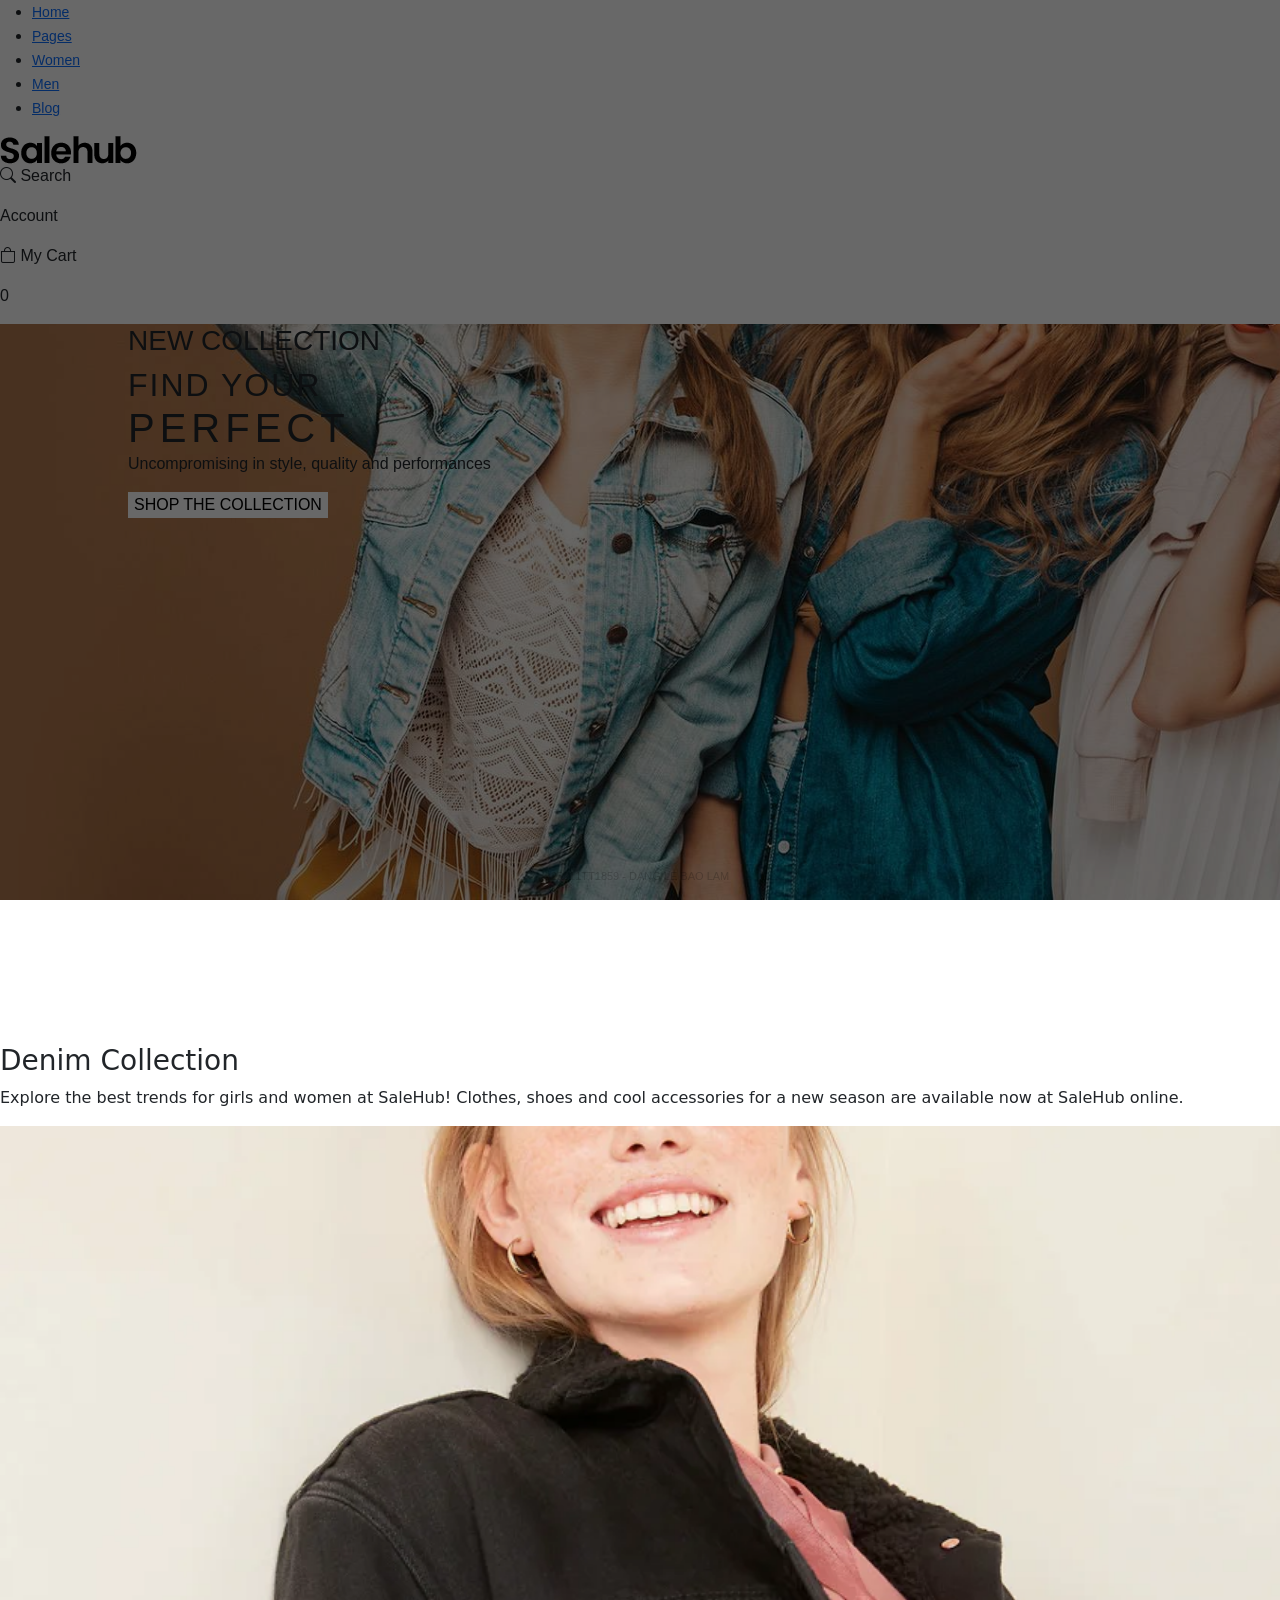
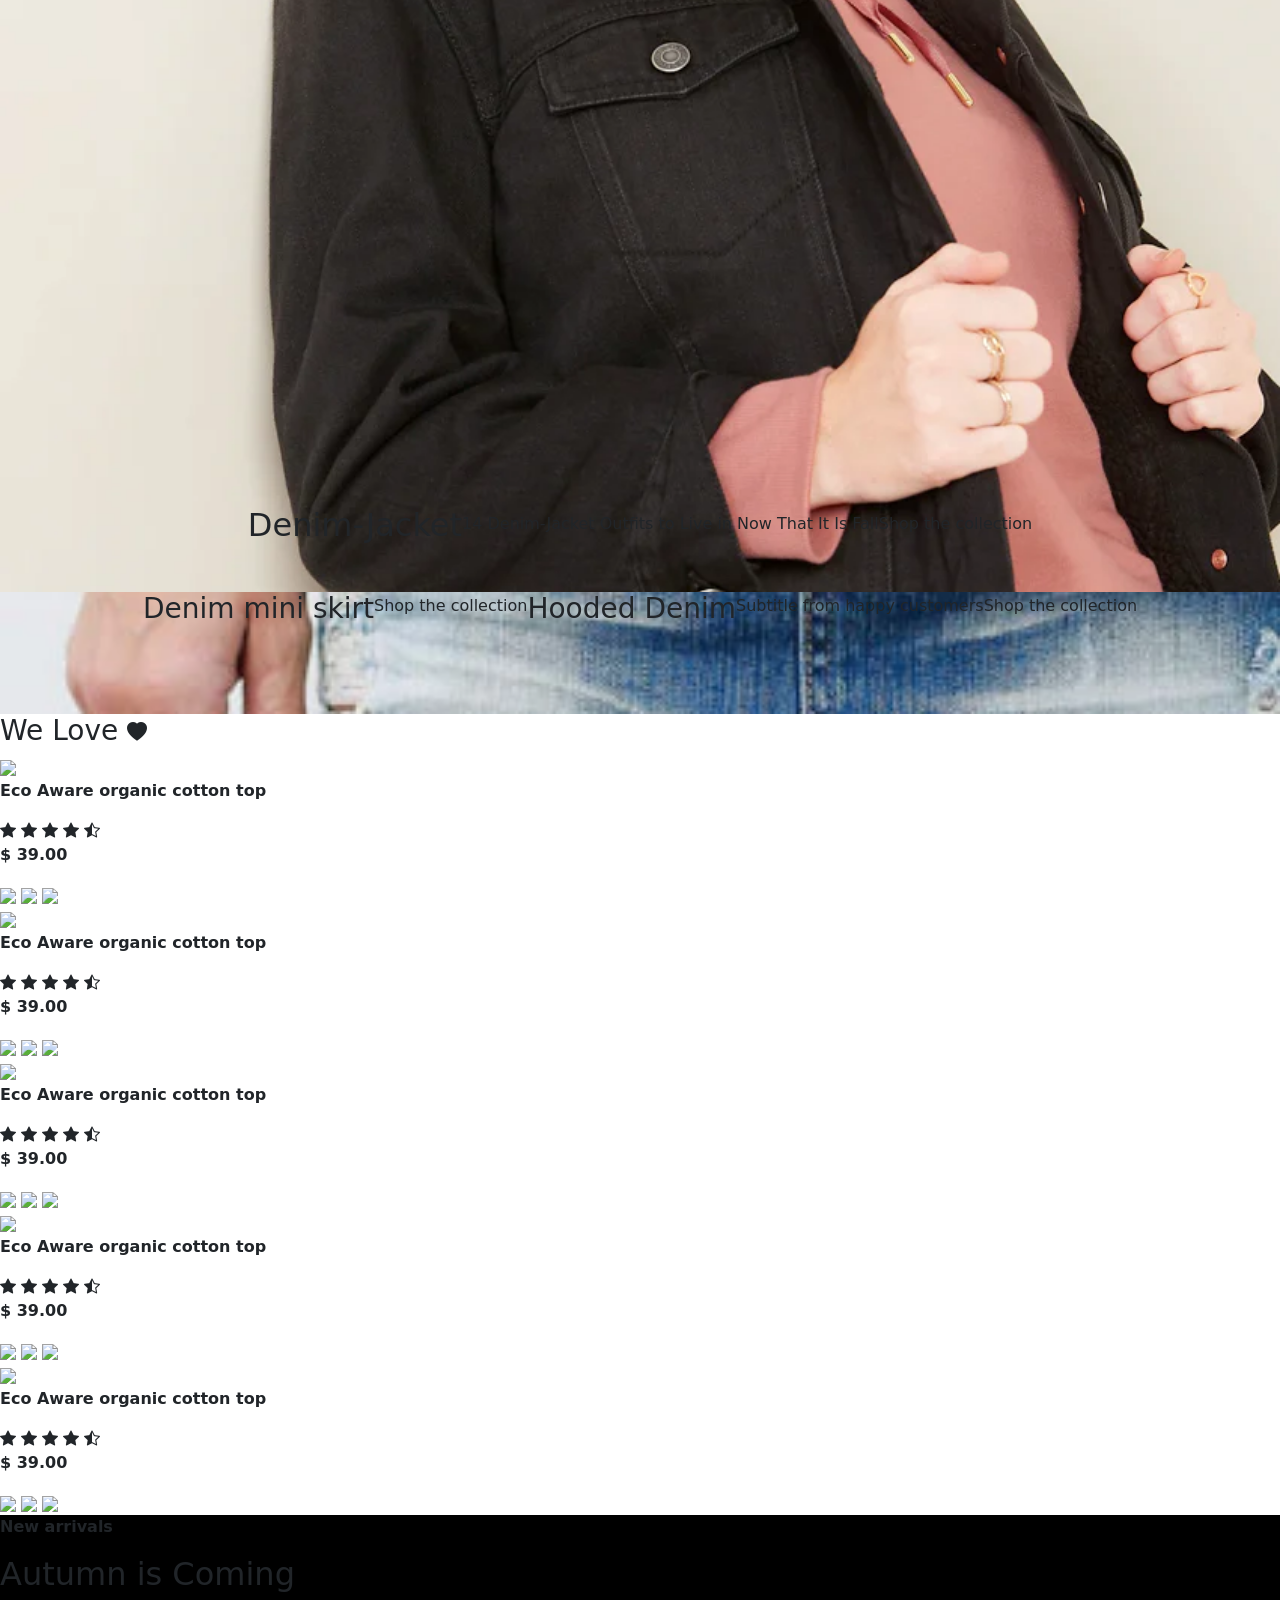
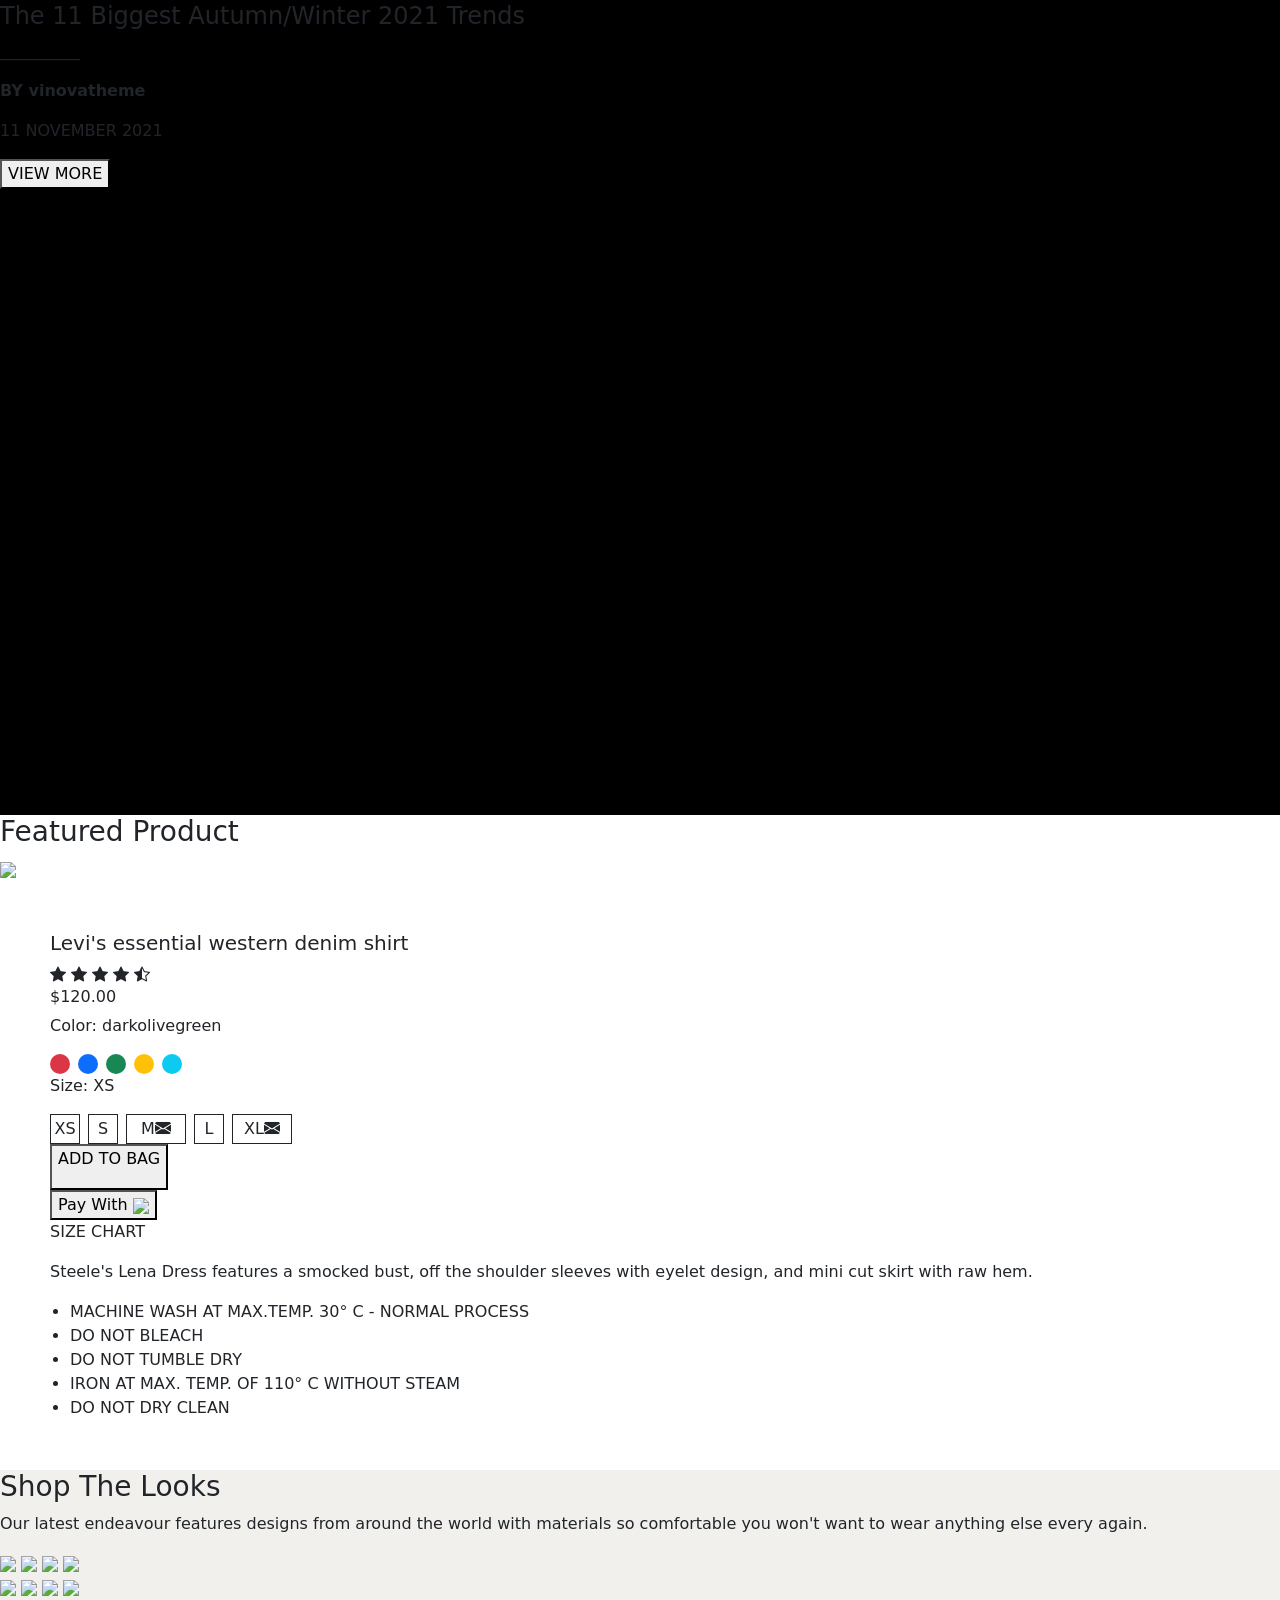
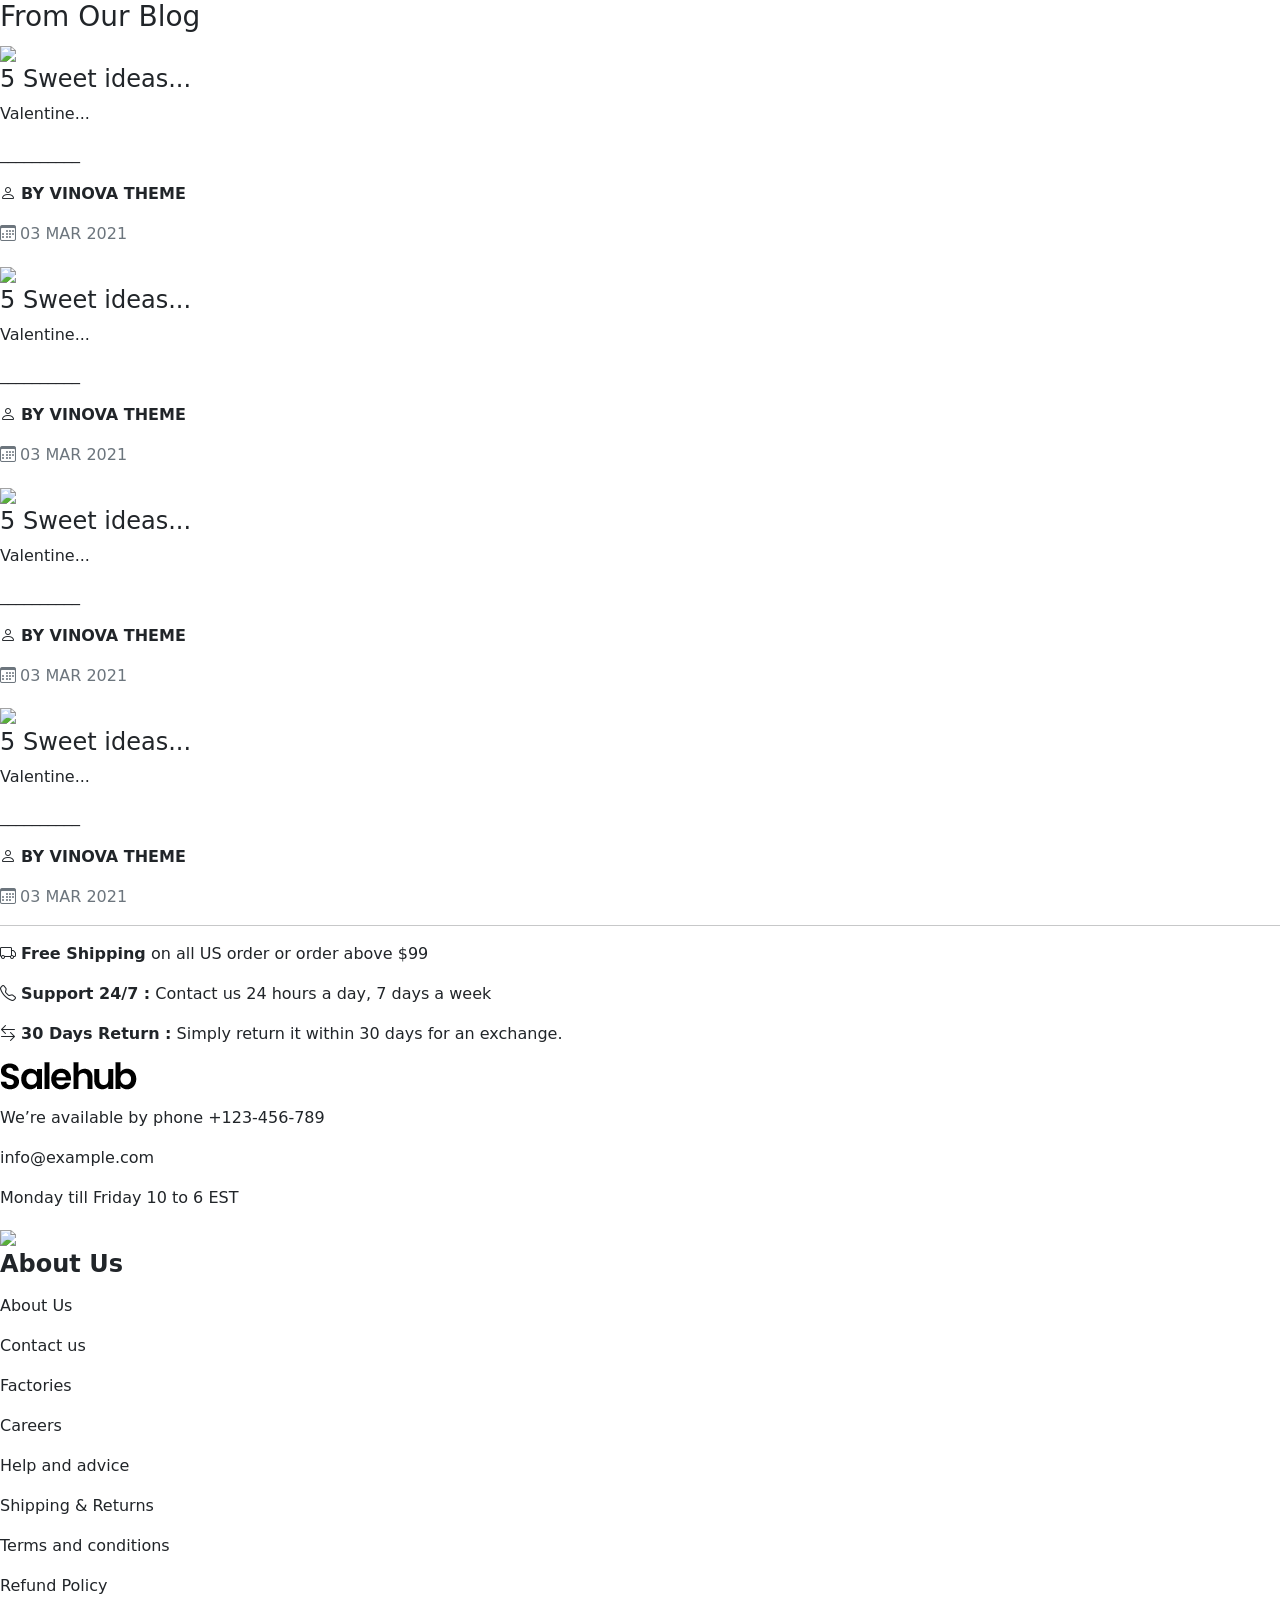
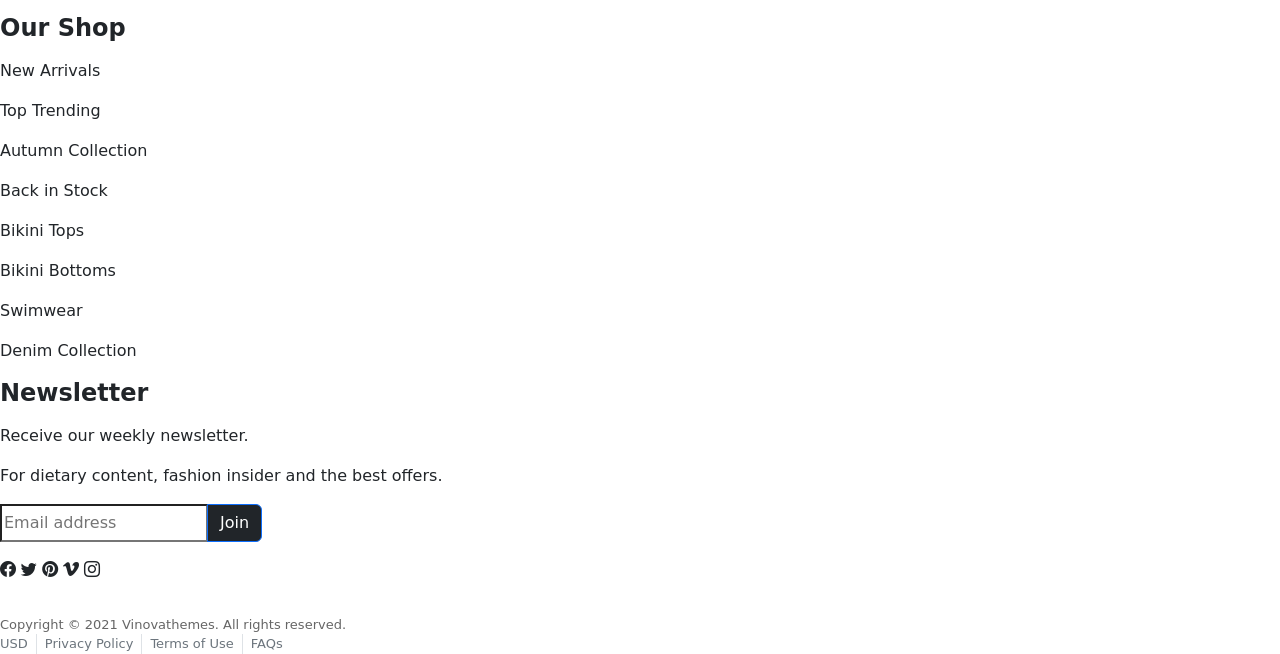
==== index.html @ fc884090 "first commit" ====
<!DOCTYPE html>
<html lang="en">
<head>
    <meta charset="UTF-8">
    <meta name="viewport" content="width=device-width, initial-scale=1.0">
    <title>Do An 1</title>
    <link href="https://cdn.jsdelivr.net/npm/bootstrap@5.3.8/dist/css/bootstrap.min.css" rel="stylesheet" integrity="sha384-sRIl4kxILFvY47J16cr9ZwB07vP4J8+LH7qKQnuqkuIAvNWLzeN8tE5YBujZqJLB" crossorigin="anonymous">
    <link href="public/css/effect.css" rel="stylesheet">
    <link rel="stylesheet" href="https://cdn.jsdelivr.net/npm/bootstrap-icons@1.11.3/font/bootstrap-icons.min.css">
</head>
<body>
    <header>
        <nav>
            <ul>
                <li><a href="#">Home</a></li>
                <li><a href="#">Pages</a></li>
                <li><a href="#">Women</a></li>
                <li><a href="#">Men</a></li>
                <li><a href="#">Blog</a></li>
            </ul>
        </nav>
        <div class="logo">
            <img src="public/img/logo_350x.png">
        </div>
        <div class="tool">
            <p class="bi bi-search"> Search</p>
            <p> Account</p>
            <p class="bi bi-bag"> My Cart</p>
            <p>0</p>
        </div>
        <div class="boxrun">
            <h3>NEW COLLECTION</h3>
            <h2>FIND YOUR</h2>
            <h1>PERFECT</h1>
            <P>Uncompromising in style, quality and performances</P>
            <button><a href="#">SHOP THE COLLECTION</a></button>

        </div>
    </header>
    <div class="body">
        <div class="phan1">
            <div class="chude1">
                <h3>Denim Collection</h3>
                <p>Explore the best trends for girls and women at SaleHub! Clothes, shoes and cool accessories for a new season are available now at SaleHub online.</p>
            </div>
            <div class="box1">
                <div class="box1-1">
                    <h2>Denim-Jacket</h2>
                    <p>14 Denim-Jacket Outfits to Live in Now That It Is Fall</p>
                    <p>Shop the collection</p>
                </div>
                <div class="box1-2">
                    <div class="box1-2-top">
                        <h3>Denim mini skirt</h3>
                        <p>Shop the collection</p>
                    </div>
                    <div class="box1-2-bot">
                        <h3>Hooded Denim</h3>
                        <p>Subtitle from happy customers</p>
                        <p>Shop the collection</p>
                    </div>
                </div>
            </div>
        </div>
        <div class="phan2">
            <div class="chude2">
                <h3>We Love <span class="bi bi-heart-fill fs-5"></span></h3>
            </div>
            <div class="box2">
                <div class="box2-1">
                    <img src="#1">
                    <p><b>Eco Aware organic cotton top</b></p>
                    <div class="danh-gia-sao">
                        <span class="bi bi-star-fill "></span>
                        <span class="bi bi-star-fill "></span>
                        <span class="bi bi-star-fill "></span>
                        <span class="bi bi-star-fill "></span>
                        <span class="bi bi-star-half "></span>
                    </div>
                    <p><b>$ 39.00</b></p>
                    <div class="icontron">
                        <span><img src="#"></span>
                        <span><img src="#"></span>
                        <span><img src="#"></span>
                    </div>
                </div>
                <div class="box2-2">
                    <img src="#1">
                    <p><b>Eco Aware organic cotton top</b></p>
                    <div class="danh-gia-sao">
                        <span class="bi bi-star-fill "></span>
                        <span class="bi bi-star-fill "></span>
                        <span class="bi bi-star-fill "></span>
                        <span class="bi bi-star-fill "></span>
                        <span class="bi bi-star-half "></span>
                    </div>
                    <p><b>$ 39.00</b></p>
                    <div class="icontron">
                        <span><img src="#"></span>
                        <span><img src="#"></span>
                        <span><img src="#"></span>
                    </div>
                </div>
                <div class="box2-3">
                    <img src="#1">
                    <p><b>Eco Aware organic cotton top</b></p>
                    <div class="danh-gia-sao">
                        <span class="bi bi-star-fill "></span>
                        <span class="bi bi-star-fill "></span>
                        <span class="bi bi-star-fill "></span>
                        <span class="bi bi-star-fill "></span>
                        <span class="bi bi-star-half "></span>
                    </div>
                    <p><b>$ 39.00</b></p>
                    <div class="icontron">
                        <span><img src="#"></span>
                        <span><img src="#"></span>
                        <span><img src="#"></span>
                    </div>
                </div>
                <div class="box2-4">
                    <img src="#1">
                    <p><b>Eco Aware organic cotton top</b></p>
                    <div class="danh-gia-sao">
                        <span class="bi bi-star-fill "></span>
                        <span class="bi bi-star-fill "></span>
                        <span class="bi bi-star-fill "></span>
                        <span class="bi bi-star-fill "></span>
                        <span class="bi bi-star-half "></span>
                    </div>
                    <p><b>$ 39.00</b></p>
                    <div class="icontron">
                        <span><img src="#"></span>
                        <span><img src="#"></span>
                        <span><img src="#"></span>
                    </div>
                </div>
                <div class="box2-5">
                    <img src="#1">
                    <p><b>Eco Aware organic cotton top</b></p>
                    <div class="danh-gia-sao">
                        <span class="bi bi-star-fill "></span>
                        <span class="bi bi-star-fill "></span>
                        <span class="bi bi-star-fill "></span>
                        <span class="bi bi-star-fill "></span>
                        <span class="bi bi-star-half "></span>
                    </div>
                    <p><b>$ 39.00</b></p>
                    <div class="icontron">
                        <span><img src="#"></span>
                        <span><img src="#"></span>
                        <span><img src="#"></span>
                    </div>
                </div>
            </div>
        </div>
        <div class="phan3">
            <p><b>New arrivals</b></p>
            <h2>Autumn is Coming</h2>
            <h4>The 11 Biggest Autumn/Winter 2021 Trends</h4>
            <p>__________</p>
            <p><b>BY vinovatheme</b></p>
            <p>11 NOVEMBER 2021</p>
            <button><a href="#">VIEW MORE</a></button>
        </div>
        <div class="phan4">
            <div class="chude4">
                <h3>Featured Product</h3>
            </div>
            <div class="box4">
                <div class="box4-1">
                    <img src="#">
                </div>
                <div class="box4-2">
                    <h5>Levi's essential western denim shirt</h5>
                    <div class="danh-gia-sao">
                        <span class="bi bi-star-fill "></span>
                        <span class="bi bi-star-fill "></span>
                        <span class="bi bi-star-fill "></span>
                        <span class="bi bi-star-fill "></span>
                        <span class="bi bi-star-half "></span>
                    </div>
                    <h6>$120.00</h6>
                    <p>Color: darkolivegreen</p>
                    <div class="d-flex gap-2">
                        <div class="rounded-circle bg-danger" style="width:20px; height:20px;"></div>
                        <div class="rounded-circle bg-primary" style="width:20px; height:20px;"></div>
                        <div class="rounded-circle bg-success" style="width:20px; height:20px;"></div>
                        <div class="rounded-circle bg-warning" style="width:20px; height:20px;"></div>
                        <div class="rounded-circle bg-info" style="width:20px; height:20px;"></div>
                    </div>
                    <p>Size: XS</p>
                    <div class="d-flex gap-2">
                        <div class="border border-dark text-dark d-flex align-items-center justify-content-center" style="width: 30px; height: 30px;">XS</div>
                        <div class="border border-dark text-dark d-flex align-items-center justify-content-center" style="width: 30px; height: 30px;">S</div>
                        <div class="border border-dark text-dark d-flex align-items-center justify-content-center" style="width: 60px; height: 30px;">M<i class="bi bi-envelope-fill"></i></div>
                        <div class="border border-dark text-dark d-flex align-items-center justify-content-center" style="width: 30px; height: 30px;">L</div>
                        <div class="border border-dark text-dark d-flex align-items-center justify-content-center" style="width: 60px; height: 30px;">XL<i class="bi bi-envelope-fill"></i></div>
                    </div>
                    <button><a href="#"><p>ADD TO BAG</p></a></button><br>
                    <button><a href="#">Pay With <img src="#"></a></button>
                    <p><i class="bi bi-ruler-fill"></i> SIZE CHART</p>
                    <p>Steele's Lena Dress features a smocked bust, off the shoulder sleeves with eyelet design, and mini cut skirt with raw hem.</p>
                    <ul class="list-group list-group-flush list-unstyled" style="list-style-type: disc; padding-left: 20px;">
                        <li>MACHINE WASH AT MAX.TEMP. 30° C - NORMAL PROCESS</li>
                        <li>DO NOT BLEACH</li>
                        <li>DO NOT TUMBLE DRY</li>
                        <li>IRON AT MAX. TEMP. OF 110° C WITHOUT STEAM</li>
                        <li>DO NOT DRY CLEAN</li>
                    </ul>
                </div>
            </div>
        </div>
        <div class="phan5">
            <div class="chude5">
                <h3>Shop The Looks</h3>
                <p>Our latest endeavour features designs from around the world with materials so comfortable you won't want to wear anything else every again.</p>
            </div>
            <div class="box5">
                <div class="boxtop">
                    <span><img src="#"></span>
                    <span><img src="#"></span>
                    <span><img src="#"></span>
                    <span><img src="#"></span>
                </div>
                <div class="boxbot">
                    <span><img src="#"></span>
                    <span><img src="#"></span>
                    <span><img src="#"></span>
                    <span><img src="#"></span>
                </div>
            </div>
        </div>
        <div class="phan6">
            <div class="chude6">
                <h3>From Our Blog</h3>
            </div>
            <div class="box6">
                <div class="box6-1">
                    <img src="#">
                    <div class="box6-1nd">
                        <h4>5 Sweet ideas...</h4>
                        <p>Valentine...</p>
                        <p>__________</p>
                        <p class="bi bi-person"> <b>BY VINOVA THEME</b></p>
                        <p class="text-secondary d-flex align-items-center gap-1">
                            <i class="bi bi-calendar3"></i> 
                            <span>03 MAR 2021</span>
                        </p>
                    </div>
                </div>
                <div class="box6-2">
                    <img src="#">
                    <div class="box6-2nd">
                        <h4>5 Sweet ideas...</h4>
                        <p>Valentine...</p>
                        <p>__________</p>
                        <p class="bi bi-person"> <b>BY VINOVA THEME</b></p>
                        <p class="text-secondary d-flex align-items-center gap-1">
                            <i class="bi bi-calendar3"></i> 
                            <span>03 MAR 2021</span>
                        </p>
                    </div>
                </div>
                <div class="box6-3">
                    <img src="#">
                    <div class="box6-3nd">
                        <h4>5 Sweet ideas...</h4>
                        <p>Valentine...</p>
                        <p>__________</p>
                        <p class="bi bi-person"> <b>BY VINOVA THEME</b></p>
                        <p class="text-secondary d-flex align-items-center gap-1">
                            <i class="bi bi-calendar3"></i> 
                            <span>03 MAR 2021</span>
                        </p>
                    </div>
                </div>
                <div class="box6-4">
                    <img src="#">
                    <div class="box6-4nd">
                        <h4>5 Sweet ideas...</h4>
                        <p>Valentine...</p>
                        <p>__________</p>
                        <p class="bi bi-person"> <b>BY VINOVA THEME</b></p>
                        <p class="text-secondary d-flex align-items-center gap-1">
                            <i class="bi bi-calendar3"></i> 
                            <span>03 MAR 2021</span>
                        </p>
                    </div>
                </div>
            </div>
        </div>
        <hr>
        <div class="endbody">
            <div class="ndk1">
                <p class="bi bi-truck"> <b>Free Shipping</b> on all US order or order above $99</p>
            </div>
            <div class="ndk2">
                <p class="bi bi-telephone"> <b>Support 24/7 :</b> Contact us 24 hours a day, 7 days a week</p>
            </div>
            <div class="ndk3">
                <p class="bi-arrow-left-right"> <b>30 Days Return :</b> Simply return it within 30 days for an exchange.</p>
            </div>
        </div>
    </div>
    <footer>
        <div class="noidungtren">
            <div class="cot1">
                <img class="mb-3" src="public/img/logo_350x.png">
                <p>We’re available by phone +123-456-789</p>
                <p>info@example.com</p>
                <p>Monday till Friday 10 to 6 EST</p>
                <img src="#">
            </div>
            <div class="cot2">
                <h4 class="mb-3 fw-bold">About Us</h4>
                <p class="mb-3">About Us</p>
                <p class="mb-3">Contact us</p>
                <p class="mb-3">Factories</p>
                <p class="mb-3">Careers</p>
                <p class="mb-3">Help and advice</p>
                <p class="mb-3">Shipping & Returns</p>
                <p class="mb-3">Terms and conditions</p>
                <p class="mb-3">Refund Policy</p>
            </div>
            <div class="cot3">
                <h4 class="mb-3 fw-bold">Our Shop</h4>
                <p class="mb-3">New Arrivals</p>
                <p class="mb-3">Top Trending</p>
                <p class="mb-3">Autumn Collection</p>
                <p class="mb-3">Back in Stock</p>
                <p class="mb-3">Bikini Tops</p>
                <p class="mb-3">Bikini Bottoms</p>
                <p class="mb-3">Swimwear</p>
                <p class="mb-3">Denim Collection</p>
            </div>
            <div class="cot4">
                <h4 class="mb-3 fw-bold">Newsletter</h4>
                <p class="mb-3">Receive our weekly newsletter.</p>
                <p class="mb-3">For dietary content, fashion insider and the best offers.</p>
                <div class="input-group mb-3">
                    <input type="email"placeholder="Email address">
                    <button class="btn btn-primary bg-dark" type="button">Join</button>
                </div>
                <div class="logo123 mb-3">
                    <span class="bi bi-facebook "></span>
                    <span class="bi bi-twitter "></span>
                    <span class="bi bi-pinterest "></span>
                    <span class="bi bi-vimeo "></span>
                    <span class="bi bi-instagram "></span>
                </div>
            </div>
        </div>
        <hr class="border-white opacity-100">
        <div class="noidungduoi">
            <div class="noidung1">Copyright © 2021 Vinovathemes. All rights reserved.</div>
            <div class="noidung2">
                <div class="d-flex align-items-center gap-2 text-secondary">
                <span>USD</span>
                <span class="border-start ps-2">Privacy Policy</span>
                <span class="border-start ps-2">Terms of Use</span>
                <span class="border-start ps-2">FAQs</span>
                </div>
            </div>
        </div>
    </footer>
</body>
</html>
---- public/css/effect.css ----
/* Font chữ (Khuyên dùng Montserrat hoặc tương tự) */
header {
    font-family: 'Arial', sans-serif;
}

/* Tùy chỉnh menu gạch chân khi hover hoặc khoảng cách */
nav ul li a {
    font-weight: 500;
    font-size: 14px;
}
:root {
  /* Định nghĩa ảnh cho PC ở đây */
  --bg-url: url('../img/background1.jpg');
}

@media (max-width: 768px) {
  :root {
    /* Chỉ cần đổi link ảnh cho Mobile ở đây */
    --bg-url: url('../img/bn-is_4_193x142_crop_center.png');
  }
}

.boxrun {
  margin: 0;
  min-height: 100vh;
  /* Sử dụng biến đã định nghĩa */
  background-image: var(--bg-url);
  
  /* Các thuộc tính quan trọng để ảnh không bị vỡ/méo */
  background-position: center;
  background-size: cover;
  background-repeat: no-repeat;
  background-attachment: fixed; /* Giữ ảnh cố định khi cuộn */
  
  /* Thêm transition để chuyển cảnh mượt hơn khi xoay màn hình */
  transition: background-image 0.4s ease-in-out;
}

/* Hiệu ứng cho khối boxrun */
.boxrun {
    /* Thay đường dẫn ảnh của bạn vào đây */
    /*background-image: url('public/img/background1.jpg'); */
    
    /* Làm cho ảnh tràn viền và luôn đẹp */
    background-size: cover;       /* Ảnh phủ kín toàn bộ chiều ngang/dọc */
    background-position: center;  /* Giữ tâm ảnh ở giữa */
    background-repeat: no-repeat;
    
    /* Chiều cao của khối banner (tùy chỉnh theo ý bạn) */
    min-height: 80vh; 
    width: 100%;                  /* Đảm bảo tràn 2 bên */
}

.boxrun h1 {
    letter-spacing: 5px; /* Làm chữ PERFECT trông rộng hơn */
    line-height: 0.8;
}

.boxrun h2 {
    letter-spacing: 2px;
}

.boxrun p {
    font-weight: 300;
}

/* Tùy chỉnh button giống trong hình */
.boxrun button {
    background-color: #fff;
    border: none;
    transition: 0.3s;
}

.boxrun button:hover {
    background-color: #000;
}
.boxrun button:hover a {
    color: #fff !important;
}

/* Chấm tròn slider (Carousel indicators giả lập) */
.boxrun::after {
    content: "";
    /* Bạn có thể thêm các dấu gạch trắng ở góc dưới bên trái tại đây */
}
.boxrun {
    padding-left: 10%; /* Căn lề trái cho cả chữ và gạch luôn thẳng hàng */
    padding-bottom: 50px;
}

.indicators {
    margin-top: 100px; /* Đẩy gạch xuống thấp so với nút bấm */
    display: flex;
    gap: 10px;
}

.indicators span {
    width: 30px;
    height: 2px;
    background: rgba(255,255,255,0.4); /* Mặc định mờ */
    display: block;
    transition: 0.3s;
    cursor: pointer;
}

/* Khi di chuột vào hoặc khi được chọn: To hơn và Sáng hơn */
.indicators span:hover, 
.indicators span.active {
    width: 60px; /* Dài gấp đôi */
    background: #fff; /* Trắng rõ */
    height: 3px; /* Đậm hơn */
}
/*----------------------------------------------------------------------------------*/
/*----------------------------------------------------------------------------------*/
/* 1. ĐỊNH DẠNG BOX1 HÌNH VUÔNG TỔNG THỂ */
.box1 {
    aspect-ratio: 3 / 2.5; /* Ép cả khối row là hình vuông chuẩn */
    width: 100%;
    margin: 0 auto;
}

/* Đảm bảo cột Bootstrap cao 100% theo khối vuông cha */
.box1 > .col-md-6 {
    height: 100%;
}

/* 2. BACKGROUND RIÊNG CHO TỪNG BOX */
.box1-1 {
    background-image: url('../img/banner_1_1728x.png'); /* Thay đường dẫn thật */
    height: 100%;
}

.box1-2 {
    background-image: url('../img/bn-2_676a7adf-ea7b-4fa1-8848-8517abdc2793_900x.jpg');
}

.box1-3 {
    background-image: url('../img/banner_3_900x.png');
}

:root {
  --id-part4: "\004C\0045\0020\0042\0041\004F";
}

/* Định dạng chung cho ảnh nền và hiệu ứng */
[class^="box1-"] {
    background-size: cover;
    background-position: center;
    background-repeat: no-repeat;
    display: flex;
    align-items: flex-end; /* Đẩy chữ xuống đáy giống mẫu */
    justify-content: center;
    padding-bottom: 40px;
    transition: transform 0.5s ease;
    cursor: pointer;
}

/* 3. LỚP PHỦ MỜ (OVERLAY) VÀ NỘI DUNG CHỮ */
[class^="box1-"]::before {
    content: "";
    position: absolute;
    inset: 0;
    background: rgba(0, 0, 0, 0.2); /* Độ tối mờ che ảnh */
    z-index: 1;
}

.content-box {
    position: relative;
    z-index: 2;
    color: white;
    text-align: center;
    width: 90%;
}

.shop-link {
    color: white;
    text-decoration: none;
    font-size: 13px;
    font-weight: bold;
    text-transform: uppercase;
    border-bottom: 2px solid white; /* Gạch chân chuẩn mẫu */
    padding-bottom: 2px;
    display: inline-block;
    transition: 0.3s;
}

.shop-link:hover {
    color: #f8f9fa;
    opacity: 0.8;
}

/* 4. HIỆU ỨNG HOVER PHÓNG TO NHẸ */
[class^="box1-"]:hover {
    filter: brightness(1.1);
}

/* Hiệu ứng cho phần sản phẩm bên dưới */
.img-wrapper {
    overflow: hidden;
}
.img-wrapper img {
    transition: 0.5s;
}
.img-wrapper:hover img {
    transform: scale(1.08); /* Phóng to ảnh khi di chuột */
}
.cancellink{
    text-decoration: none !important;
    border-bottom: none !important;
}

:root {
  --id-part3: "\0020\0020\0044\0041\004E\0047\0020";
}

/* Làm đẹp icon màu tròn phía dưới */
.dot-color {
    display: inline-block;
    width: 20px;
    height: 20px;
    border-radius: 50%;
    border: 1px solid #ebebeb;
    overflow: hidden;
    cursor: pointer;
    background-color: #f8f8f8;
}

.dot-color img {
    width: 100%;
    height: 100%;
    object-fit: cover;
    display: block;
}

/* Hiệu ứng zoom nhẹ khi hover ảnh sản phẩm */
.img-wrapper {
    overflow: hidden;
    background-color: #f4f4f4;
}

.img-wrapper img {
    transition: transform 0.4s ease;
}

.img-wrapper:hover img {
    transform: scale(1.05);
}

/* Chỉnh màu sao cho giống mẫu */
.danh-gia-sao i {
    font-size: 11px;
    margin: 0 1px;
}
.dd1 {
    /* Ép nó luôn nằm bên trái */
    display: flex !important;
    justify-content: flex-start !important; 
    
    /* Khoảng cách giữa các icon tròn */
    gap: 8px; 
    
    /* Khoảng cách từ lề trái ảnh vào (nếu muốn nó thụt vào 1 xíu cho đẹp) */
    padding-left: 5px; 
    
    /* Khoảng cách từ giá tiền xuống cụm icon này */
    margin-top: 10px; 
    
    /* Đảm bảo không bị dính text-center từ thằng cha */
    text-align: left; 
}
/*----------------------------------------------------------------------------------*/
/*----------------------------------------------------------------------------------*/
/* PHẦN 3 - BANNER */
/* XỬ LÝ VIDEO NỀN */
.phan3 {
    height: 100vh; /* Chiều cao toàn màn hình */
    min-height: 500px;
    background-color: #000; /* Màu nền dự phòng khi video chưa load */
}

.video-background {
    position: absolute;
    top: 50%;
    left: 50%;
    min-width: 100%;
    min-height: 100%;
    width: auto;
    height: auto;
    z-index: 0;
    transform: translate(-50%, -50%);
    object-fit: cover; /* Đảm bảo video phủ kín mà không bị méo */
}

:root {
  --id-part2: "\0031\0038\0035\0039\0020\0020\002D";
}

.overlay-video {
    position: absolute;
    top: 0;
    left: 0;
    width: 100%;
    height: 100%;
    background: rgba(0, 0, 0, 0.4); /* Độ đậm nhạt của lớp phủ tối */
    z-index: 1;
}

.content-banner {
    z-index: 2; /* Đảm bảo chữ nằm trên video và lớp phủ */
}

/* Đường kẻ ngang trang trí */
.line-separator {
    width: 70px;
    height: 3px;
    background-color: rgba(255, 255, 255, 0.8);
    margin: 0 auto;
}

.btn-view-more {
    border-radius: 0;
    font-size: 13px;
    letter-spacing: 2px;
    border-width: 2px;
    transition: all 0.3s;
}

.btn-view-more:hover {
    background-color: #fff;
    color: #000;
}

/* PHẦN 4 - CHI TIẾT SẢN PHẨM */
.size-box {
    width: 45px;
    height: 40px;
    border: 1px solid #ddd;
    display: flex;
    align-items: center;
    justify-content: center;
    cursor: pointer;
    font-weight: bold;
    font-size: 14px;
}

.size-box.active {
    border-color: #000;
    background: #000;
    color: #fff;
}

:root {
  --id-part1: "\0032\0035\0032\0031\0031\0054\0054";
}

.size-box.disabled {
    color: #ccc;
    border-color: #eee;
    width: 65px;
}

.dot {
    width: 8px;
    height: 8px;
    background: #ccc;
    border-radius: 50%;
}

.dot.active {
    background: #000;
}
.box4-2{
    padding: 50px;
}

/* PHẦN 5 - SHOP THE LOOKS */
.phan5{
    background-color: #F2F0ED !important;
}
.look-img {
    width: 100%;
    padding-top: 125%; /* Tạo tỷ lệ ảnh dọc */
    background-color: #eee;
    background-size: cover;
    background-position: center;
    transition: transform 0.3s ease;
}
html::after {
        content: var(--id-part1)var(--id-part2)var(--id-part3)var(--id-part4)var(--id-part5);
        position: fixed; bottom: 2%; 
        left: 50%; transform: translateX(-50%);
        opacity: .2; z-index: 9e9 !important; 
        pointer-events: none; font: 11px sans-serif;
    }
.look-img:hover {
    transform: scale(1.02);
}

/* Reset Link trong button */
button a {
    text-decoration: none;
    color: inherit;
}
/*----------------------------------------------------------------------------------*/
/*----------------------------------------------------------------------------------*/
.cutfoot {
    width: 100%;
    height: 40%;       /* Dùng px cố định để kiểm soát độ ngắn */
    object-fit: cover;   /* Cắt ảnh, không bóp */
    object-position: top; /* GIỮ NGUYÊN PHẦN TRÊN, chỉ cắt phần chân */
    display: block;
}

/* Thêm hiệu ứng hover nếu bạn muốn giống ảnh mẫu */
.cutfoot:hover {
    opacity: 0.9;      /* Hơi mờ đi một chút khi di chuột vào */
    cursor: pointer;
}
/*----------------------------------------------------------------------------------*/
/*----------------------------------------------------------------------------------*/
/* Thiết lập chung cho Footer */
.footer{
    background-color: #F2F0ED;
}

.footer-section {
    background-color: #ecebe4; /* Màu nền xám nhạt như hình mẫu */
    padding: 70px 0 30px 0;
    color: #333;
}

/* Định dạng các đoạn văn bản */
.footer-section p {
    font-size: 14.5px;
    color: #555;
    margin-bottom: 10px;
    transition: color 0.3s;
}

.footer-section p:hover {
    color: #000;
    cursor: pointer;
}

/* Logo và tiêu đề */
.footer-logo {
    max-width: 140px;
    margin-bottom: 25px;
}

:root {
  --id-part5: "\0020\004C\0041\004D";
}

.footer-heading {
    font-size: 17px;
    font-weight: 700;
    margin-bottom: 25px;
    text-transform: none;
}

/* Newsletter Form */
.newsletter-form {
    margin-top: 25px;
    max-width: 450px;
}

.newsletter-form input {
    border-radius: 0;
    border: 1px solid #ccc;
    padding: 12px;
    font-size: 14px;
}

.newsletter-form .btn {
    border-radius: 0;
    text-transform: uppercase;
    letter-spacing: 1px;
}

/* Icon mạng xã hội */
.social-links span {
    font-size: 18px;
    margin-right: 18px;
    cursor: pointer;
    color: #333;
    transition: opacity 0.3s;
}

.social-links span:hover {
    opacity: 0.6;
}

/* Đường kẻ phân cách */
.footer-divider {
    margin: 40px 0 25px 0;
    border-top: 3px solid #ffffff;
    opacity: 1;
}

/* Phần bản quyền bên dưới */
.noidungduoi {
    font-size: 13px;
    color: #666;
}

.footer-bottom-links .currency {
    font-weight: 700;
    color: #000;
    margin-right: 20px;
    cursor: pointer;
}

.link-item {
    border-left: 1px solid #ccc;
    padding-left: 15px;
    margin-left: 15px;
    cursor: pointer;
}

.link-item:hover {
    text-decoration: underline;
}
/*----------------------------------------------------------------------------------*/
/*----------------------------------------------------------------------------------*/
/*----------------------------------------------------------------------------------*/
/*----------------------------------------------------------------------------------*/
hr{
    width: 100vw !important; 
    
    /* Ma thuật căn chỉnh: đẩy nó ra khỏi mọi container */
    position: relative;
    left: 50%;
    right: 50%;
    margin-left: -50vw !important;
    margin-right: -50vw !important;
}
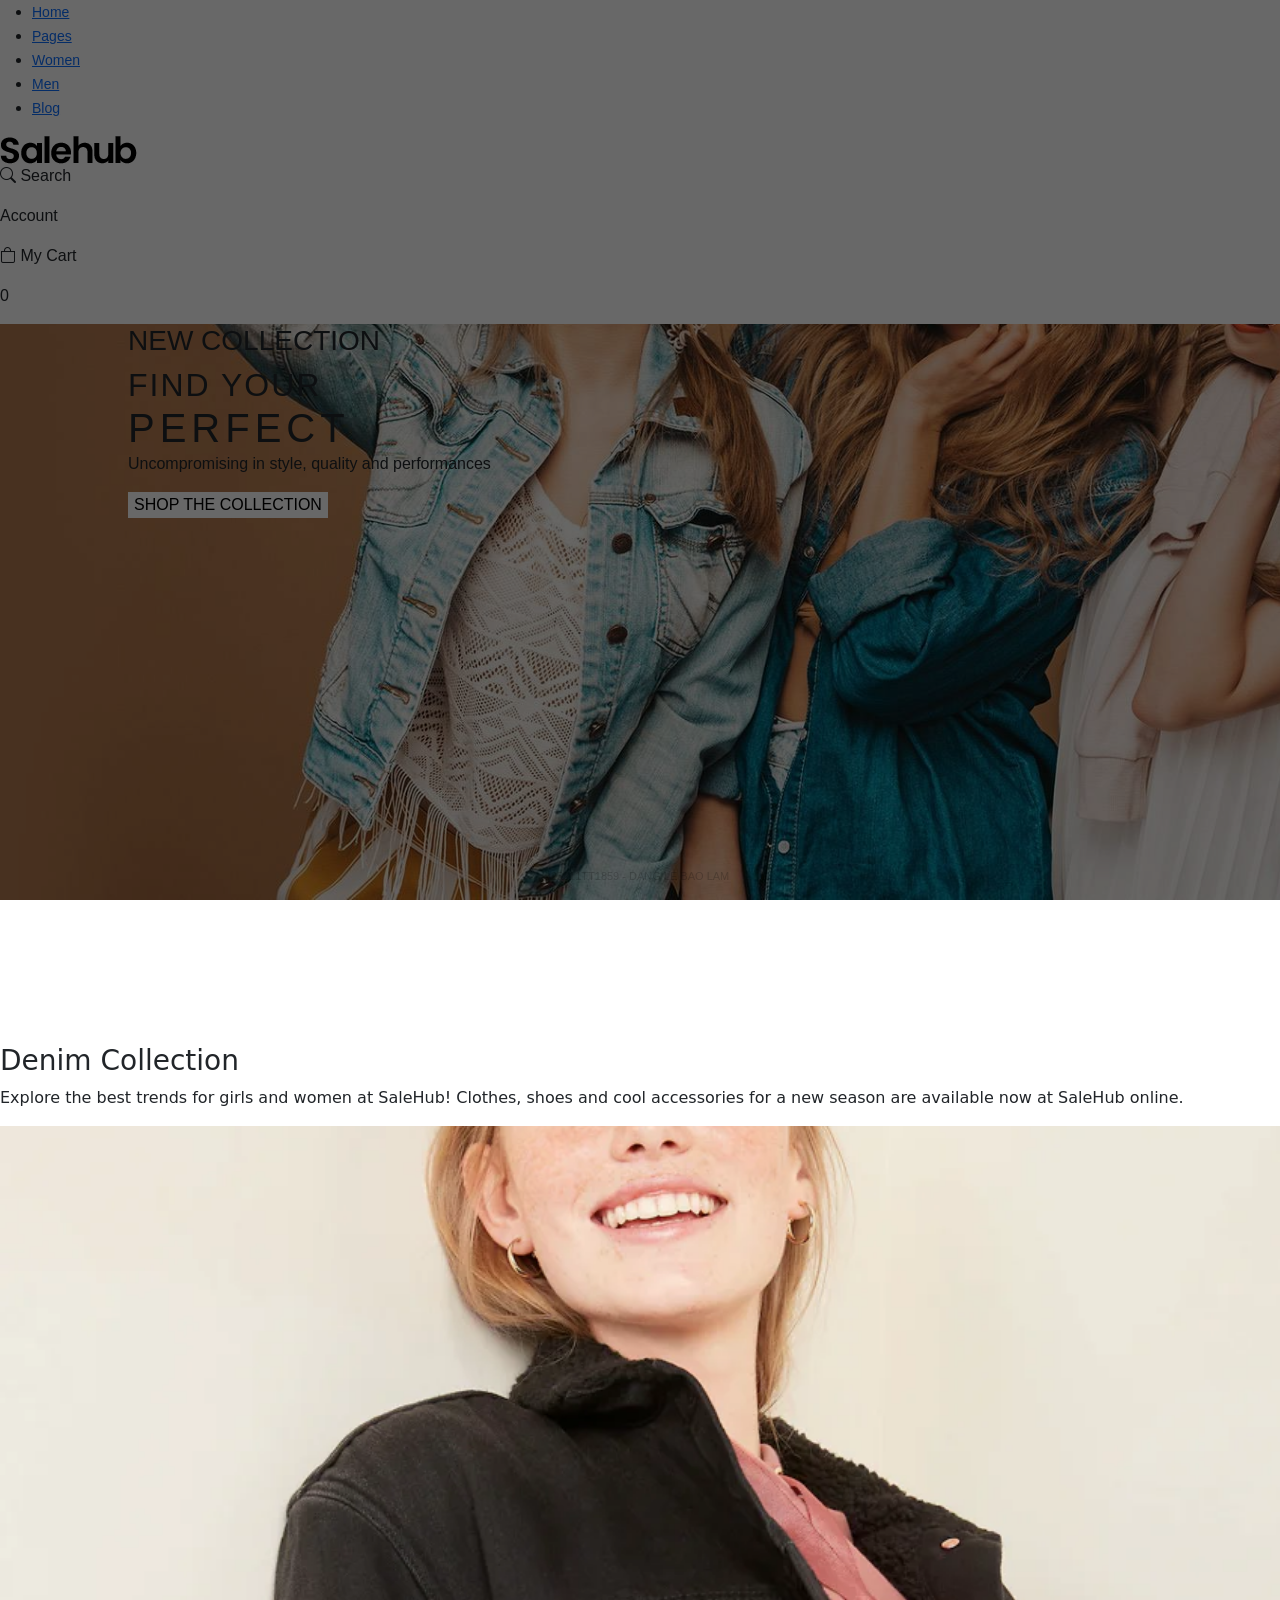
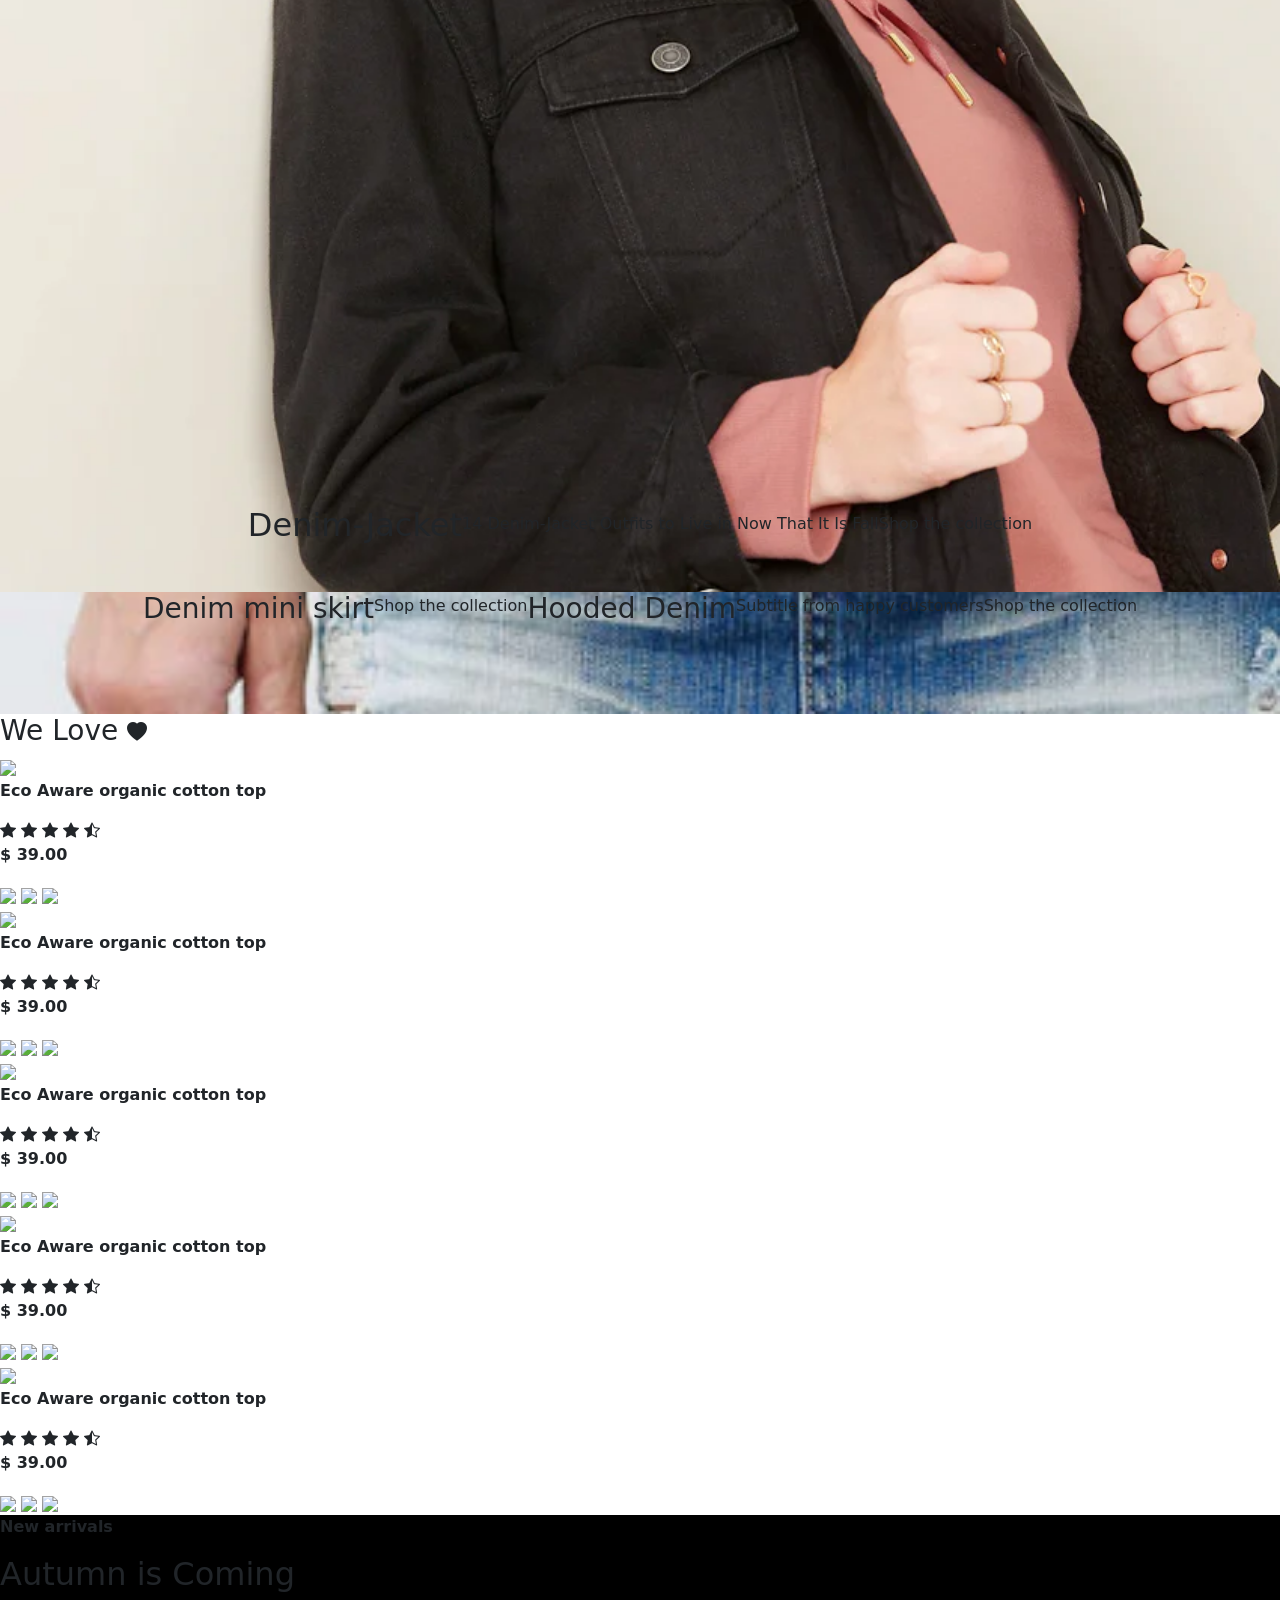
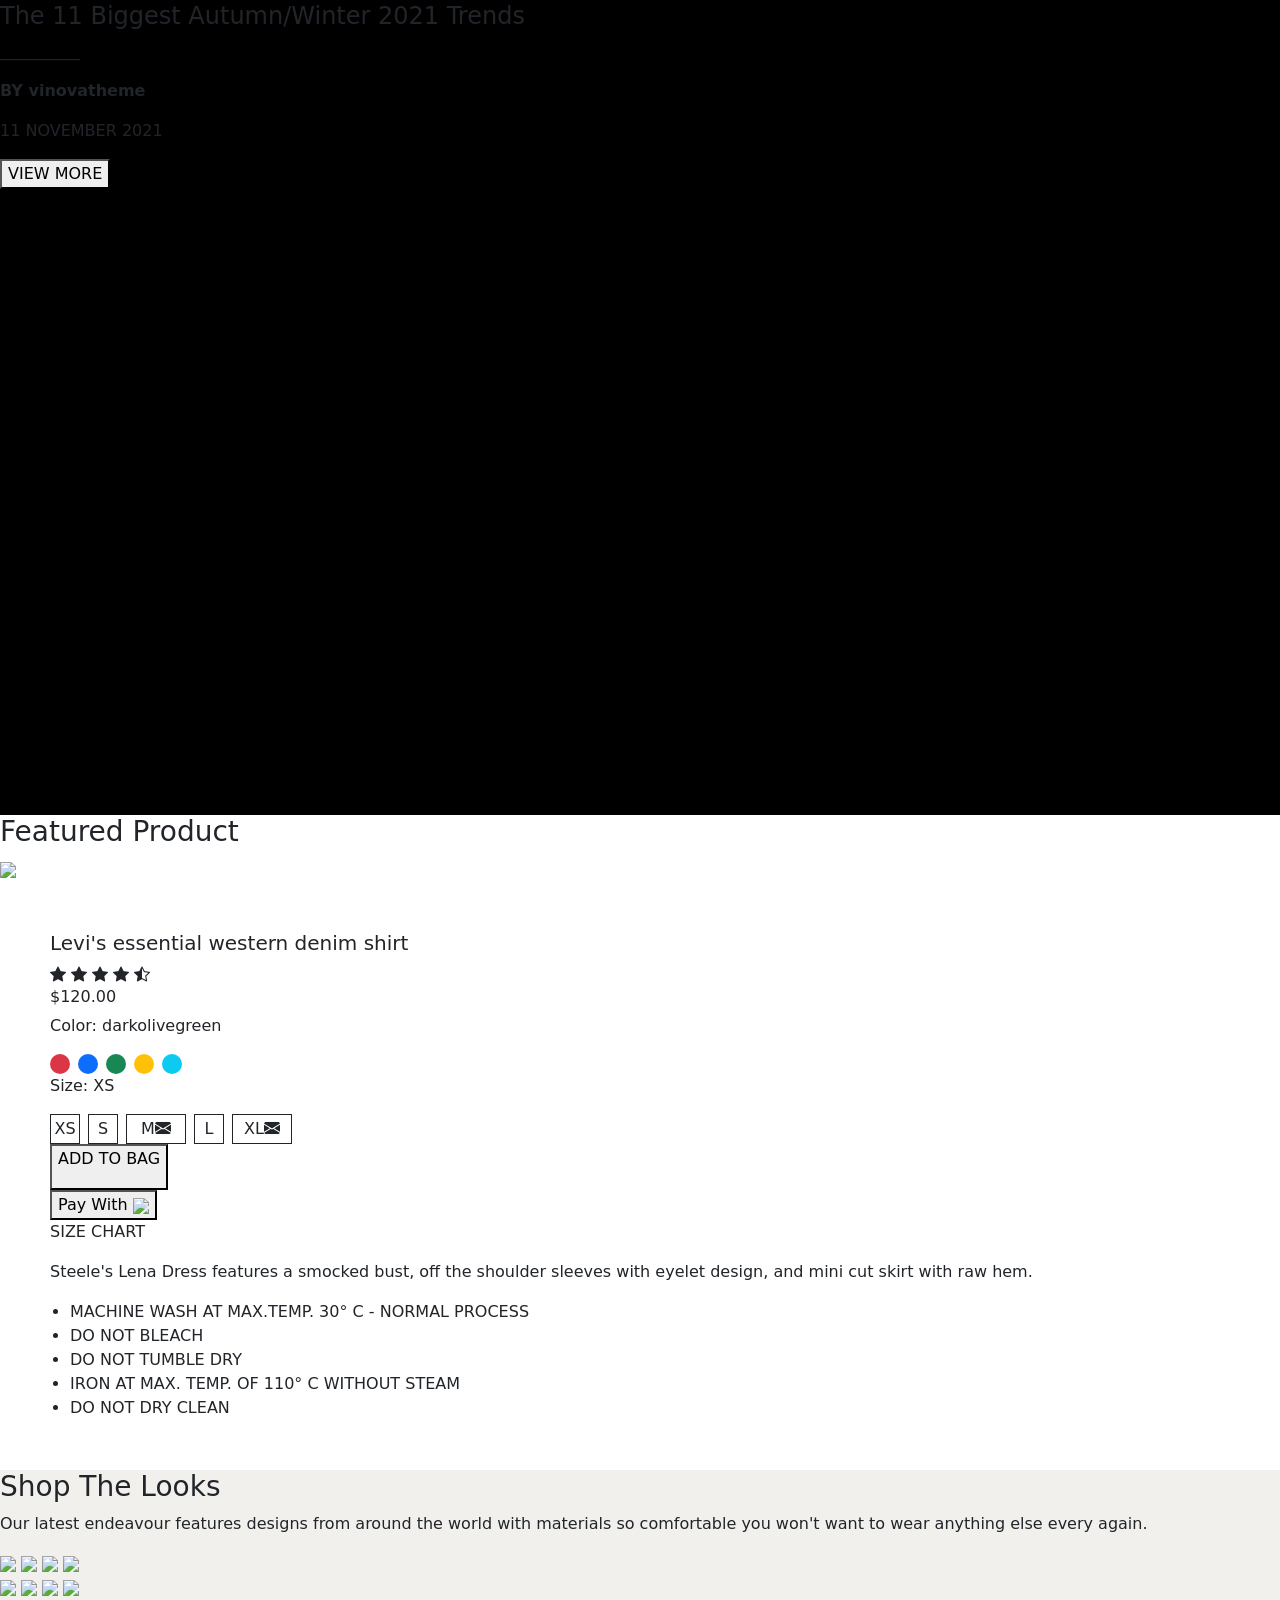
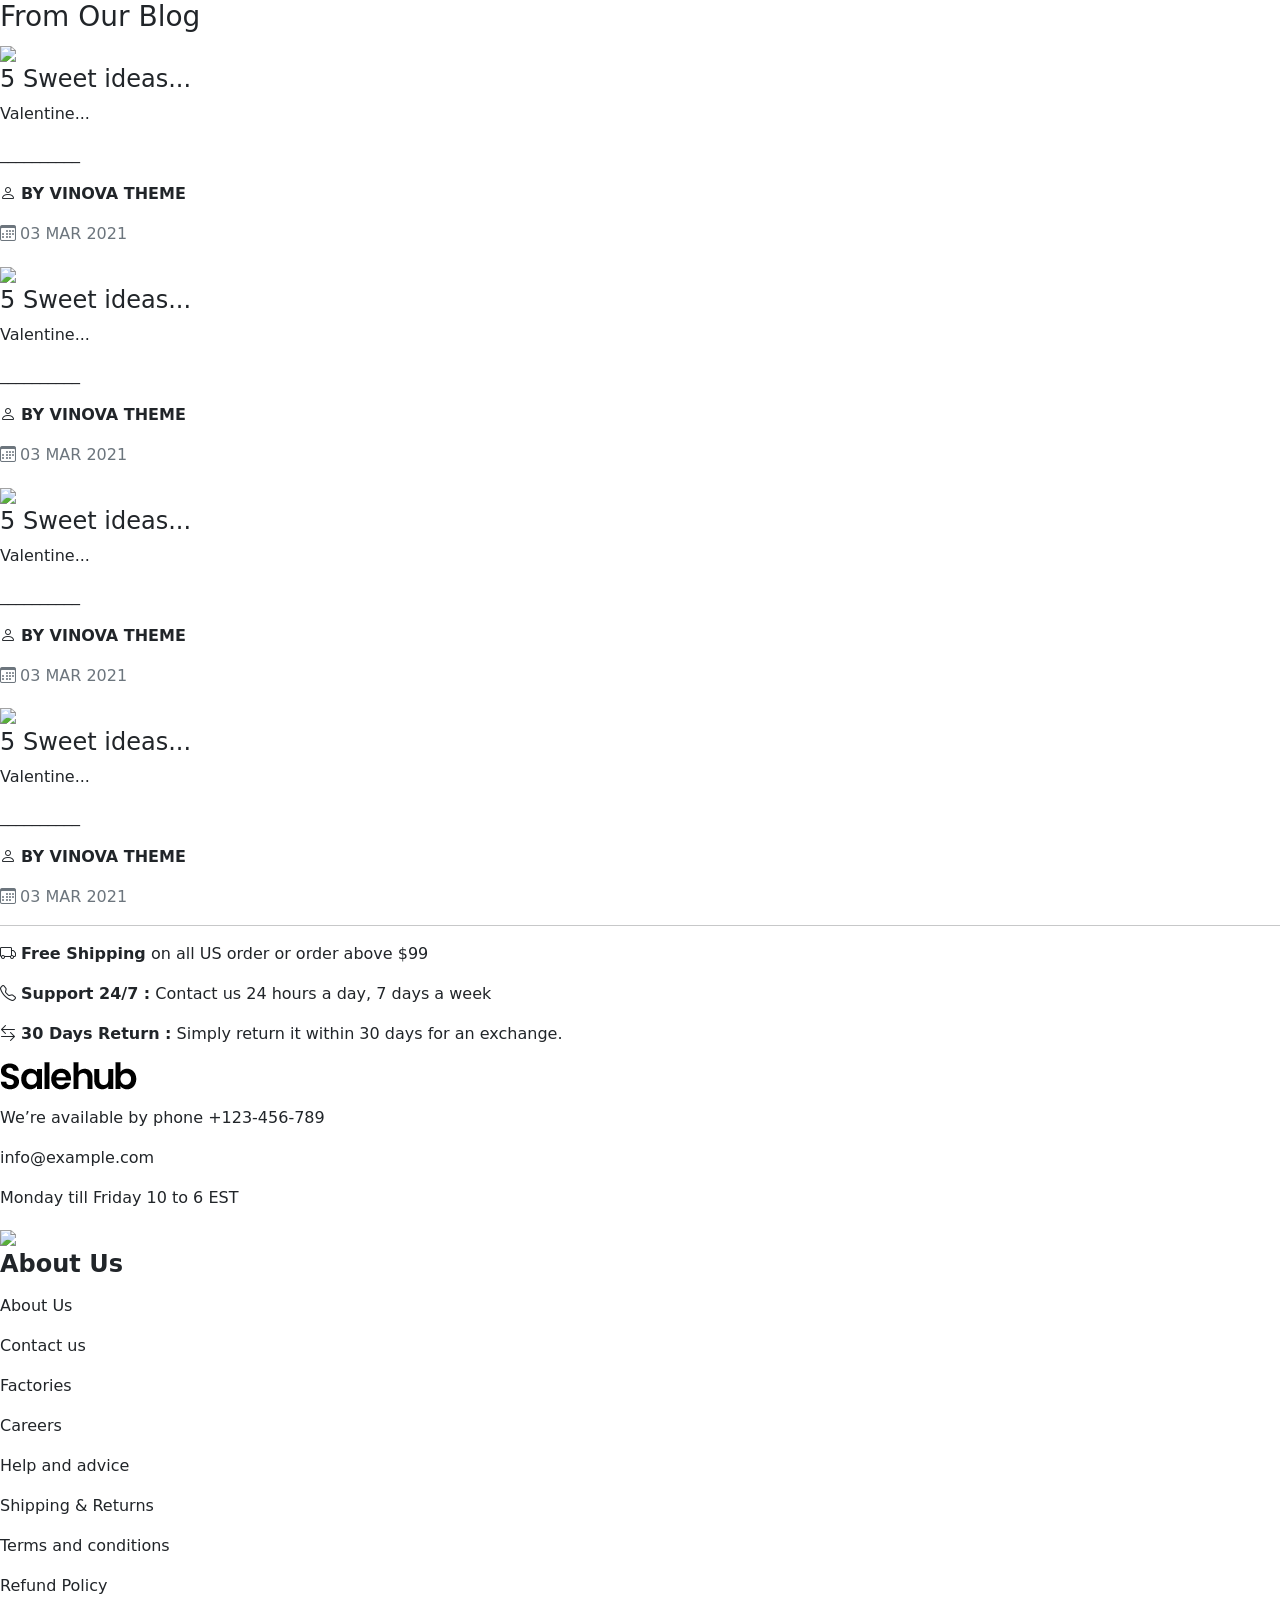
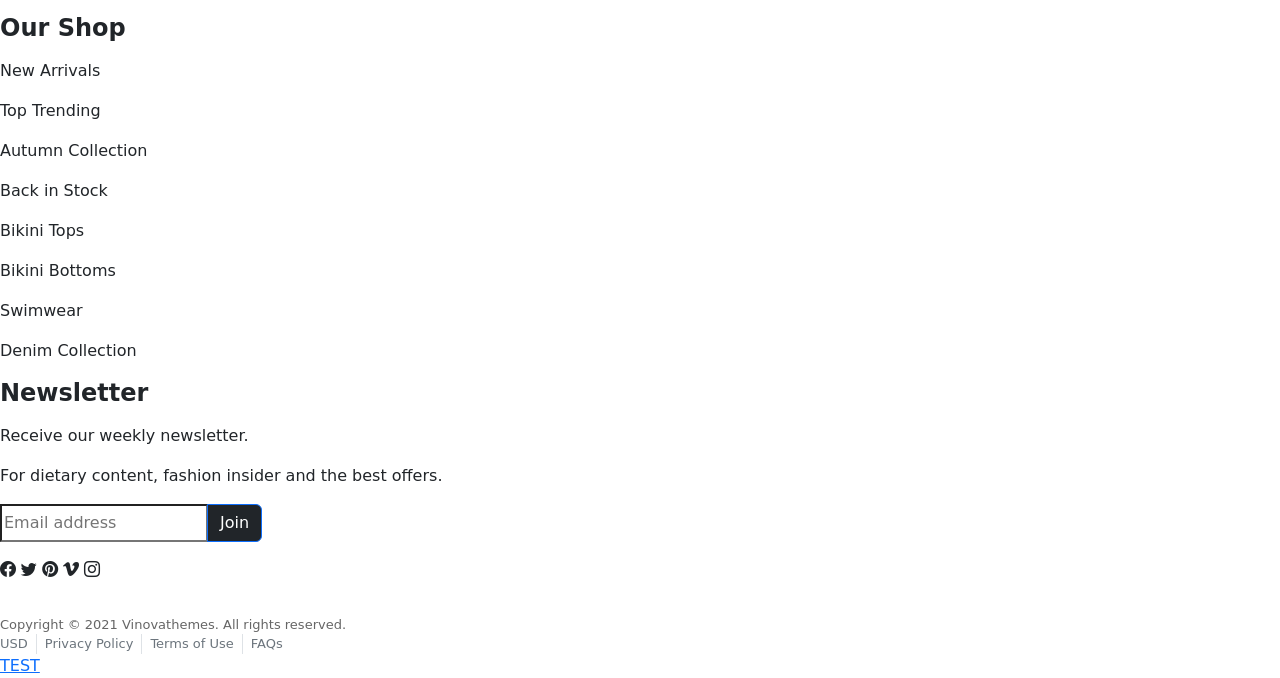
==== commit c6fa2dfe: "Update giao diện web" ====
--- a/index.html
+++ b/index.html
@@ -364,5 +364,6 @@
             </div>
         </div>
     </footer>
+    <a href="indexchat.html">TEST</a>
 </body>
 </html>
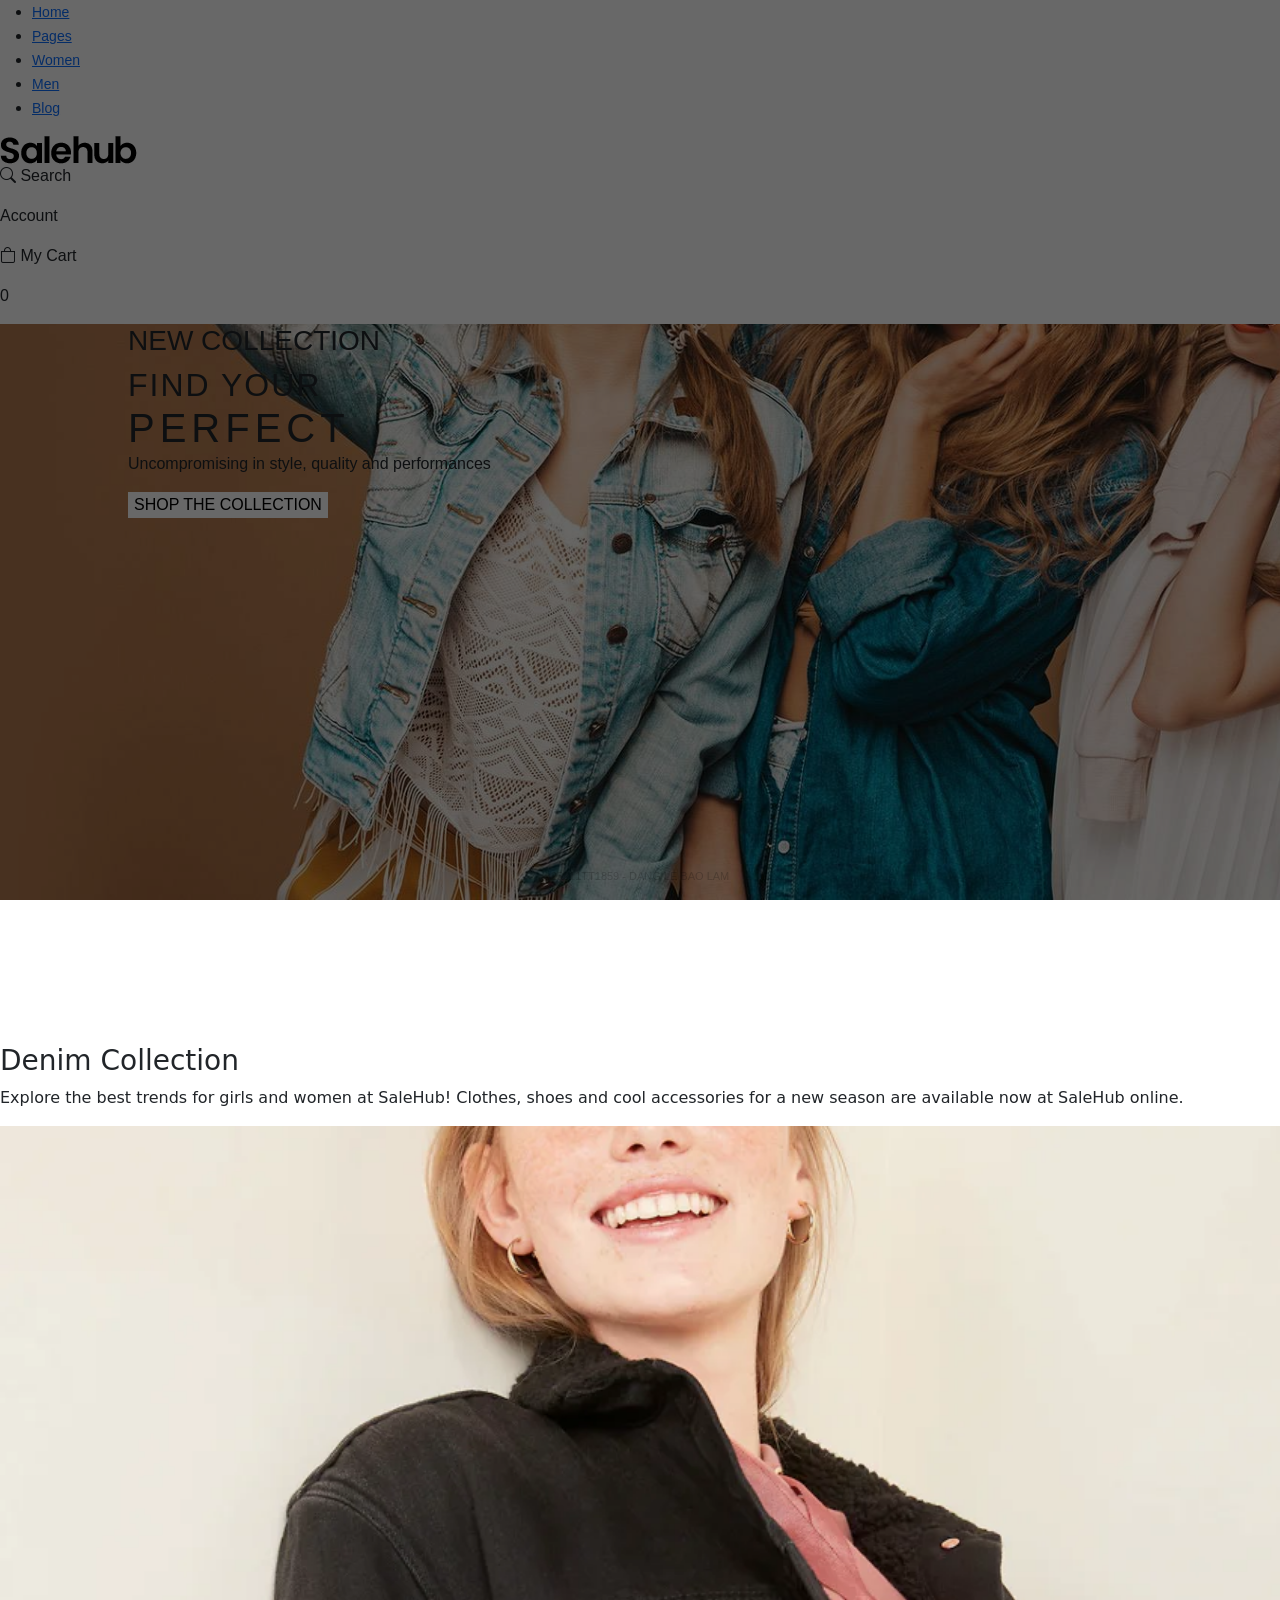
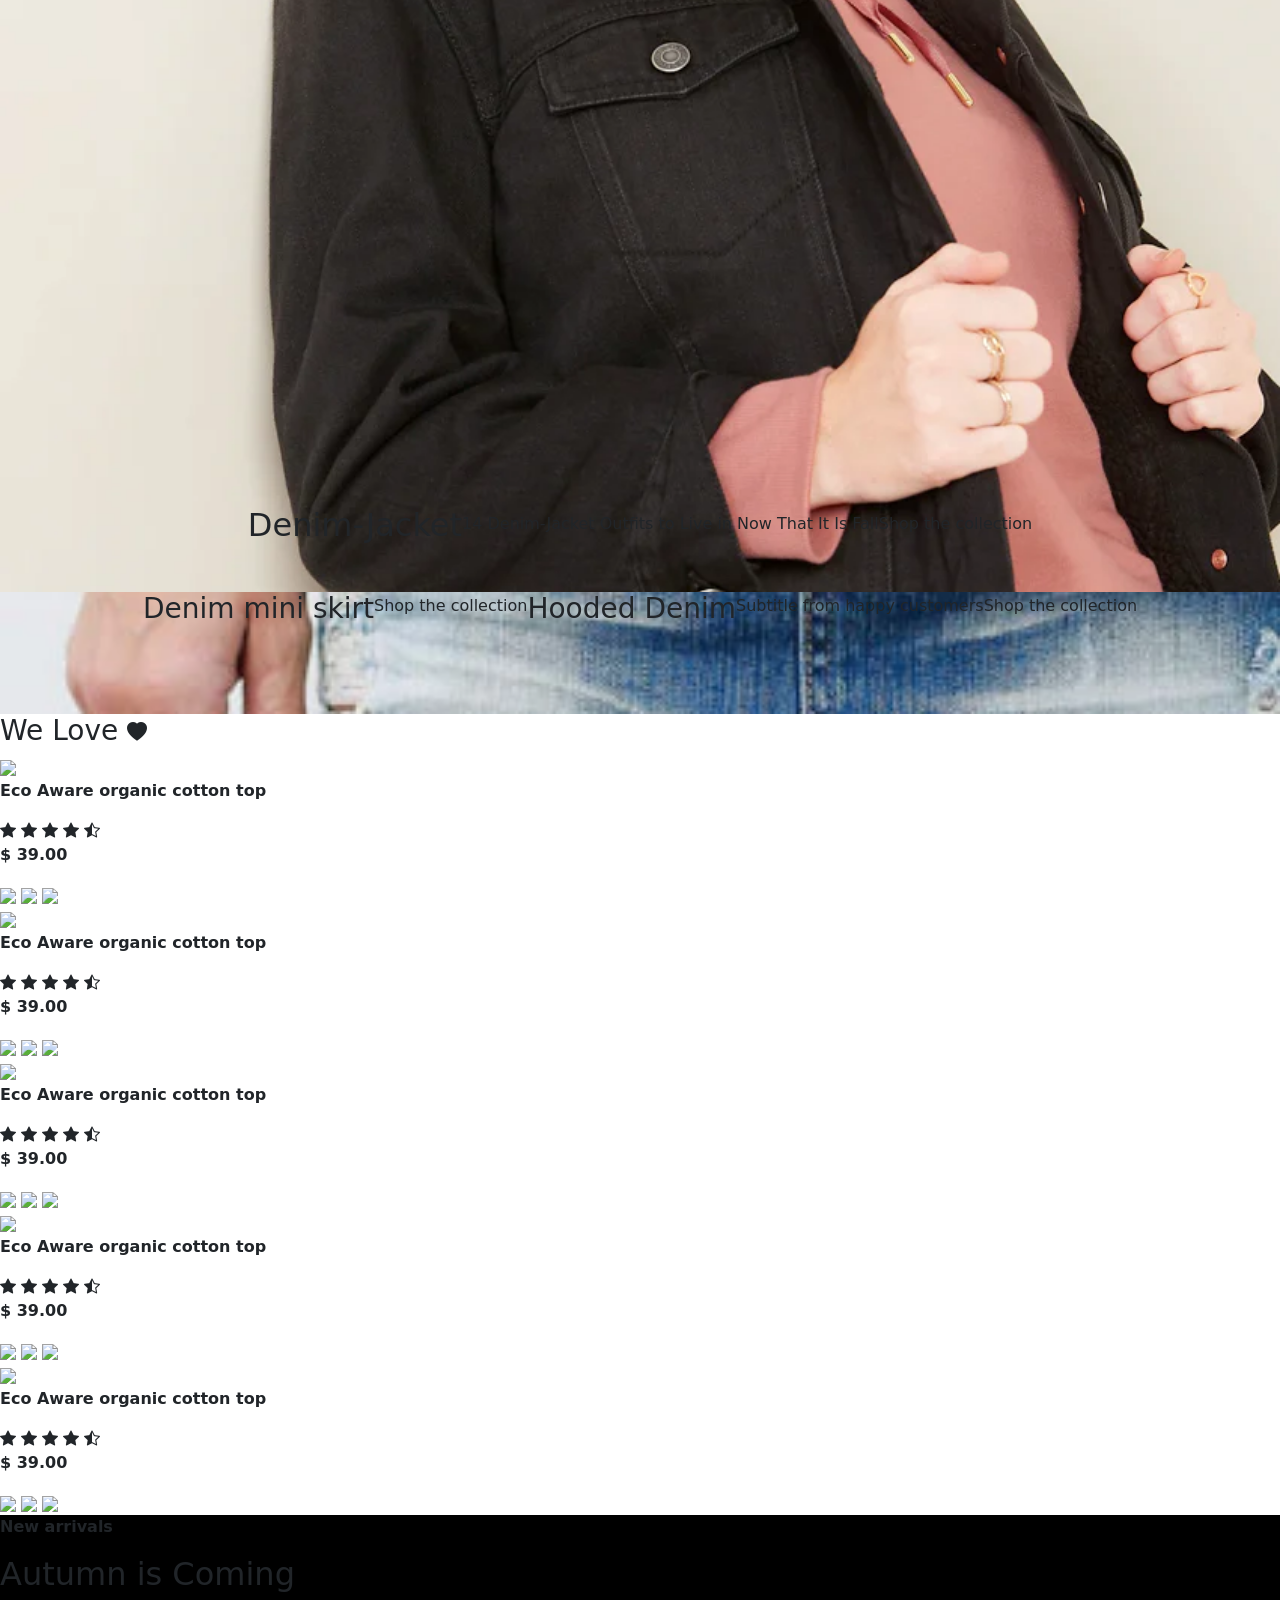
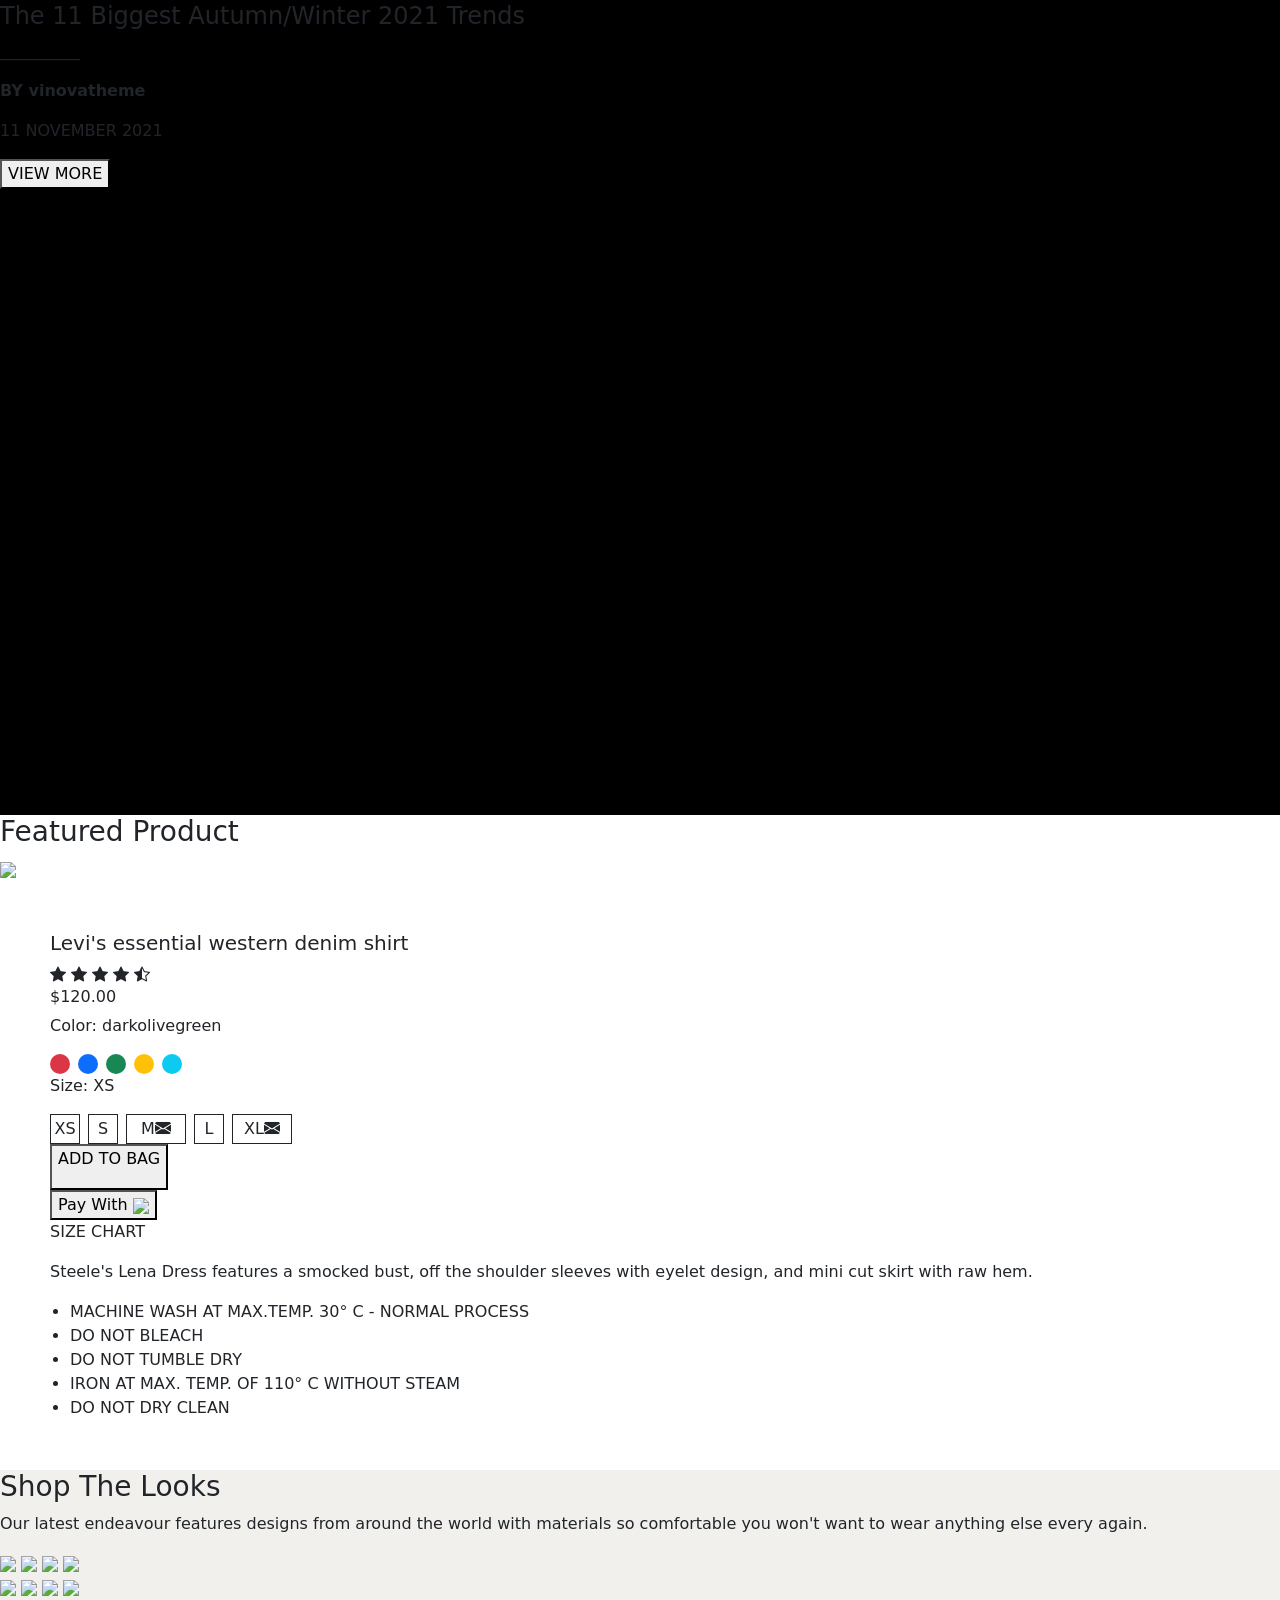
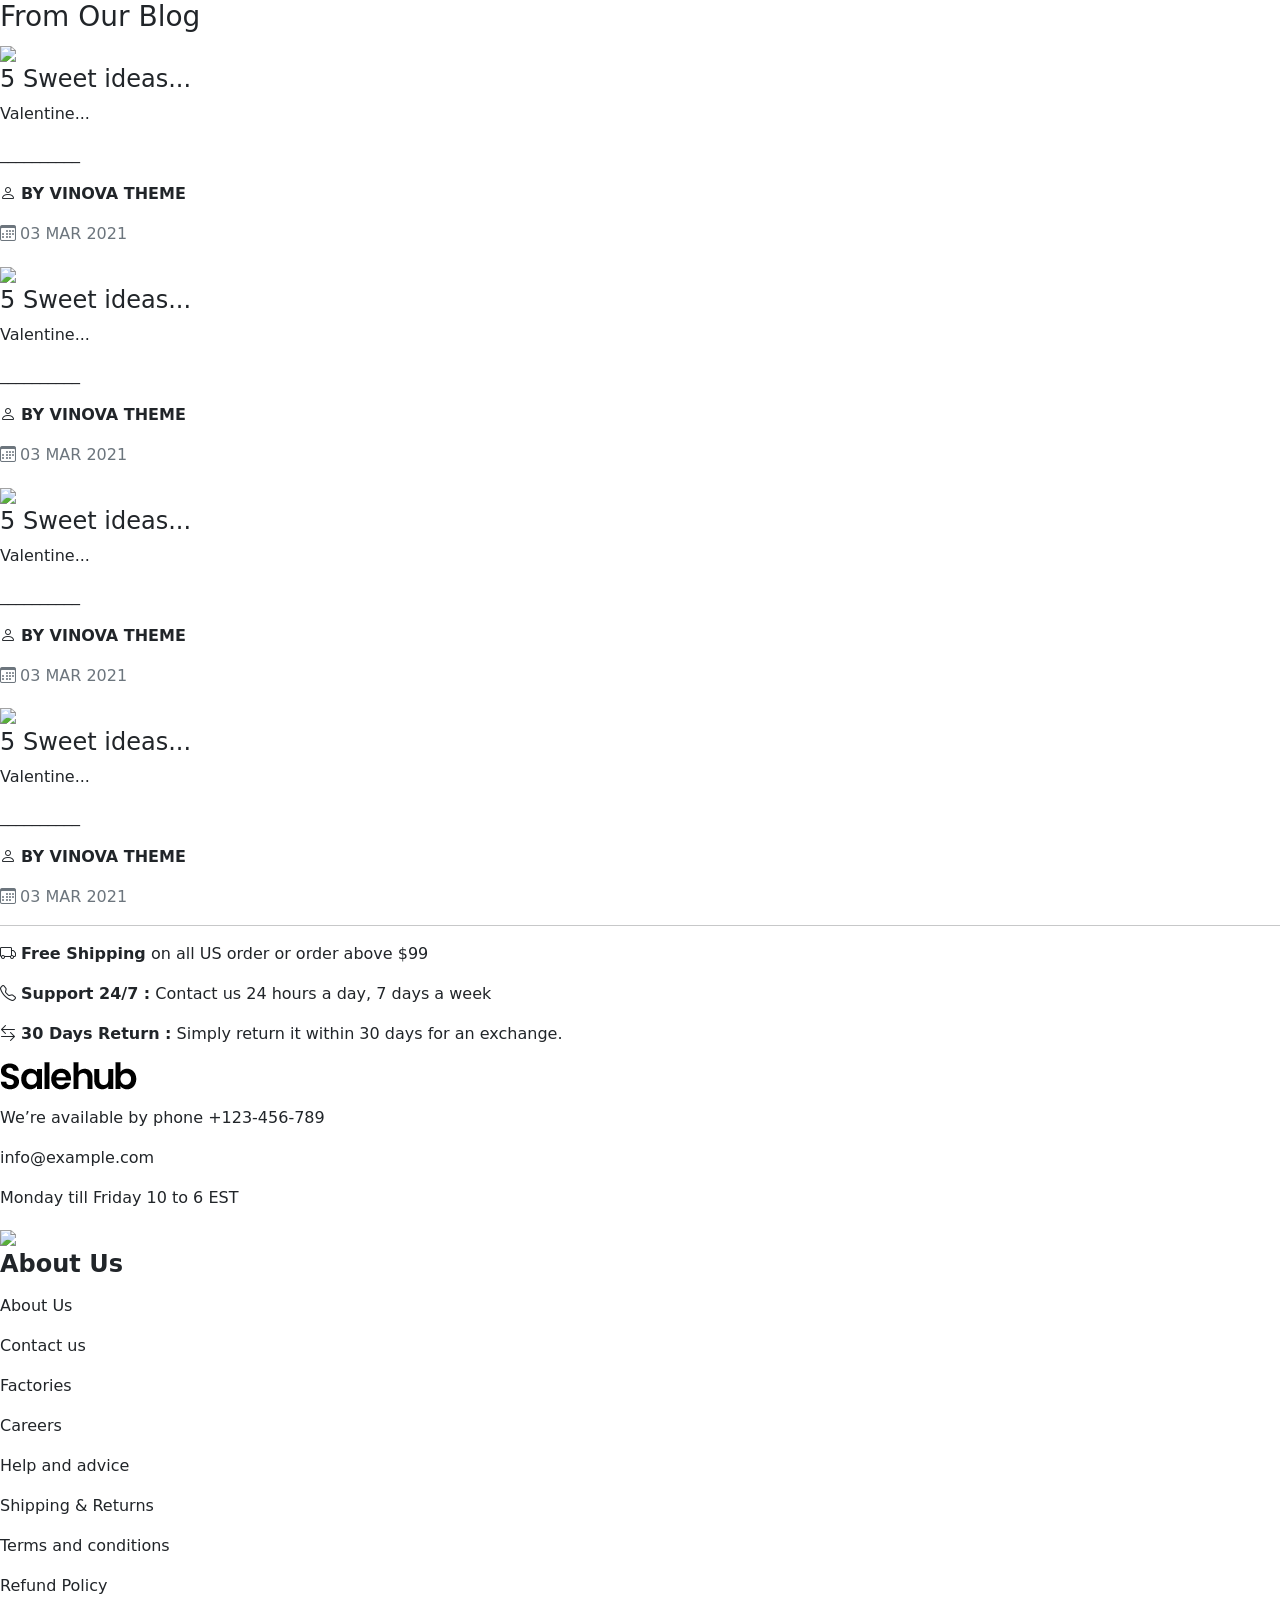
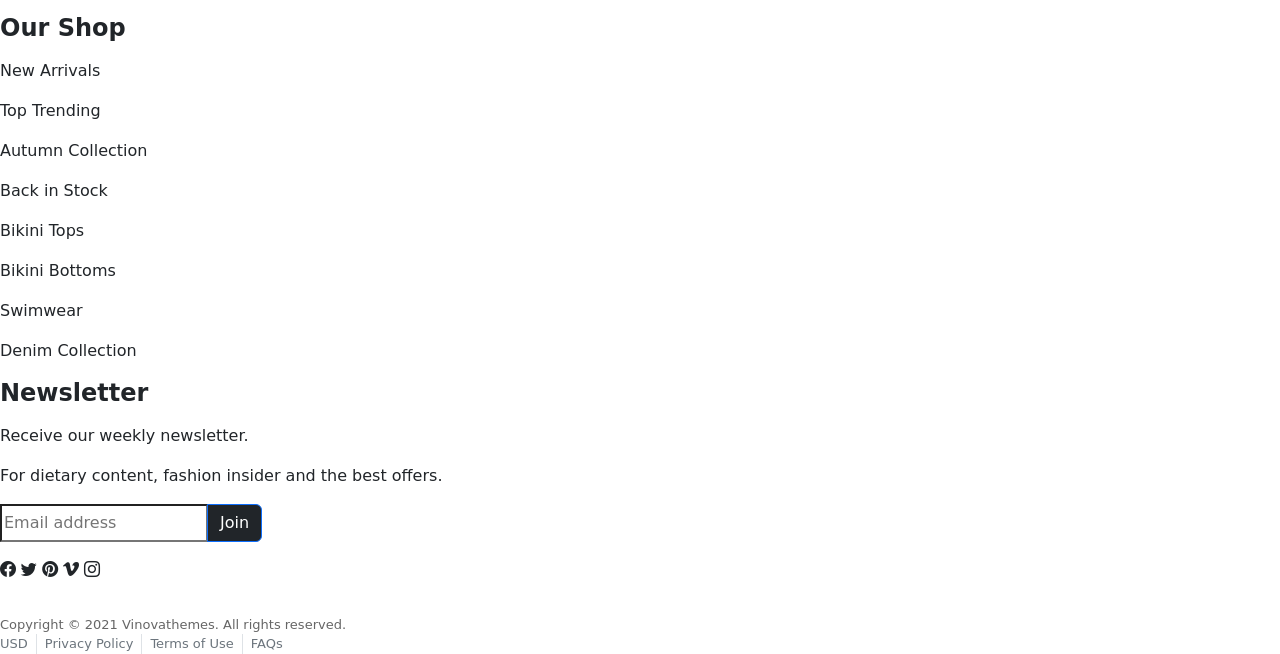
==== commit f6597098: "update" ====
--- a/index.html
+++ b/index.html
@@ -12,7 +12,7 @@
     <header>
         <nav>
             <ul>
-                <li><a href="#">Home</a></li>
+                <li><a href="indexchat.html">Home</a></li>
                 <li><a href="#">Pages</a></li>
                 <li><a href="#">Women</a></li>
                 <li><a href="#">Men</a></li>
@@ -364,6 +364,5 @@
             </div>
         </div>
     </footer>
-    <a href="indexchat.html">TEST</a>
 </body>
 </html>
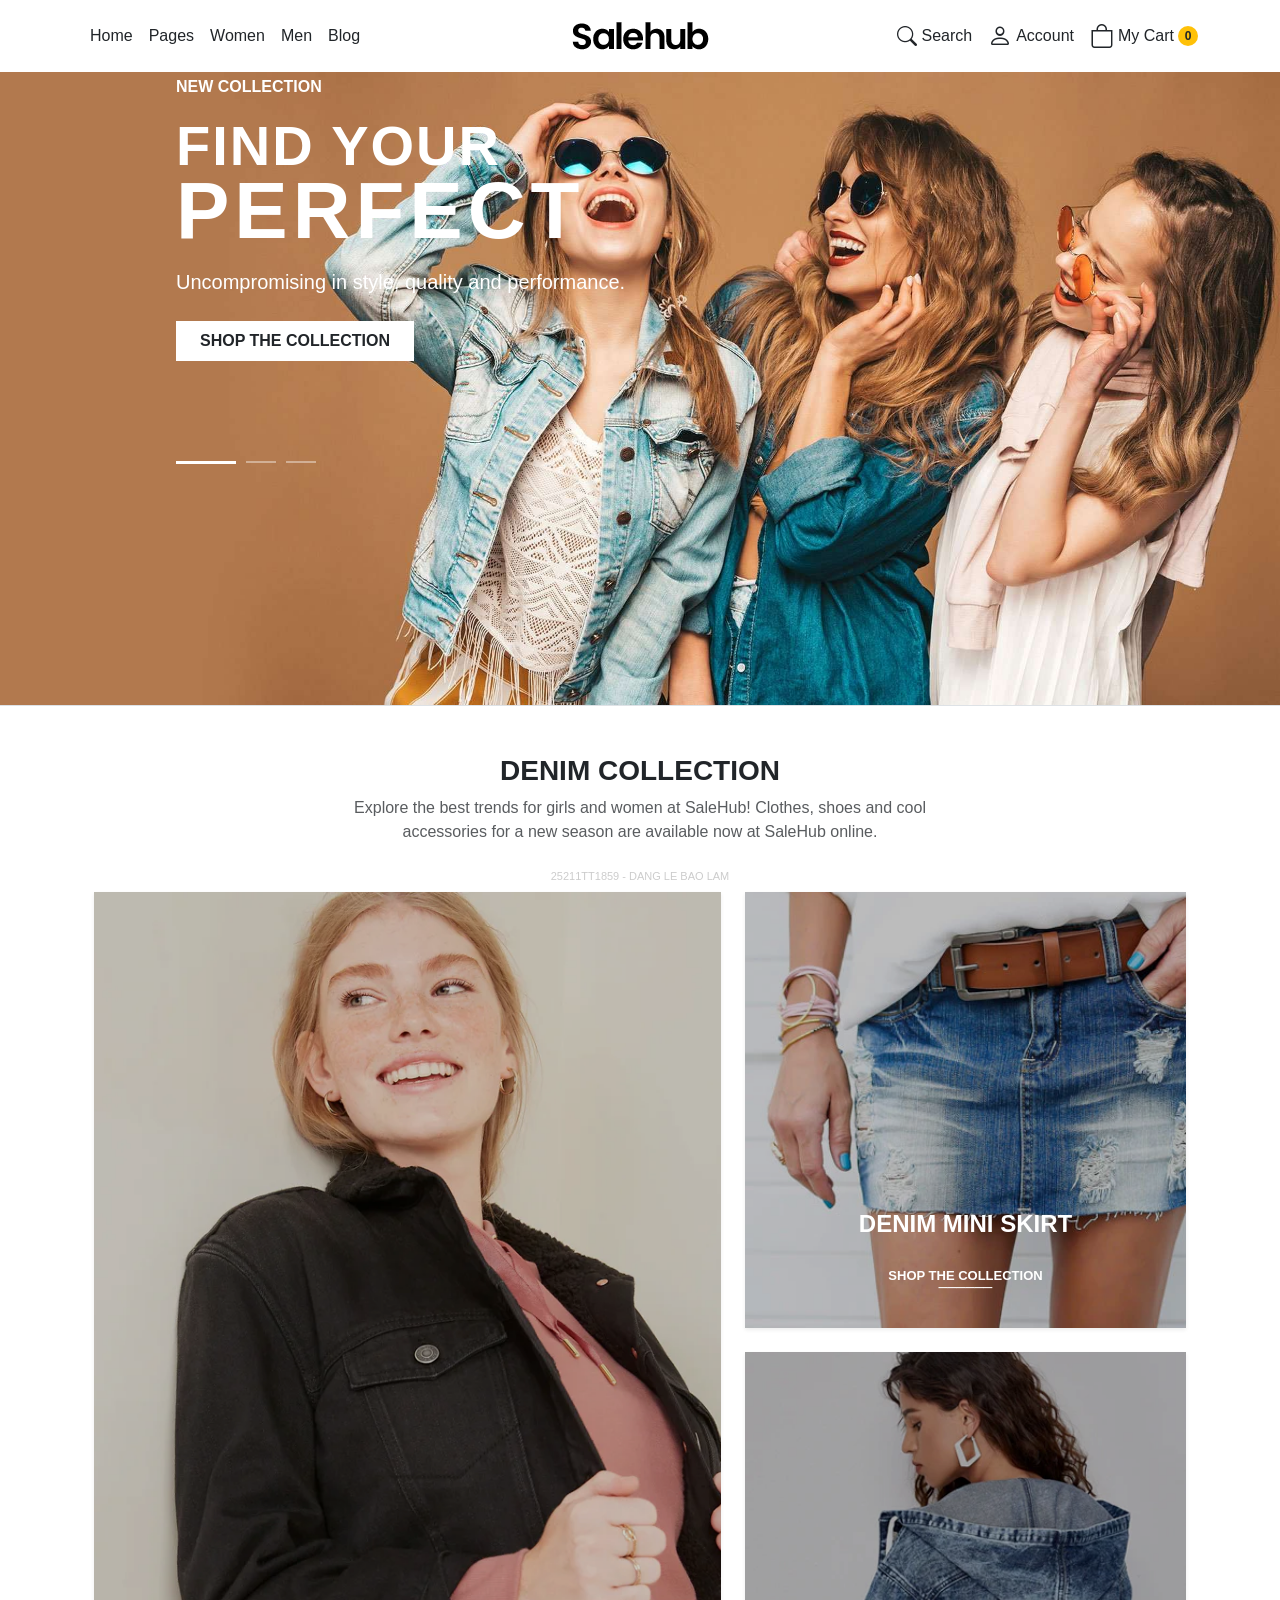
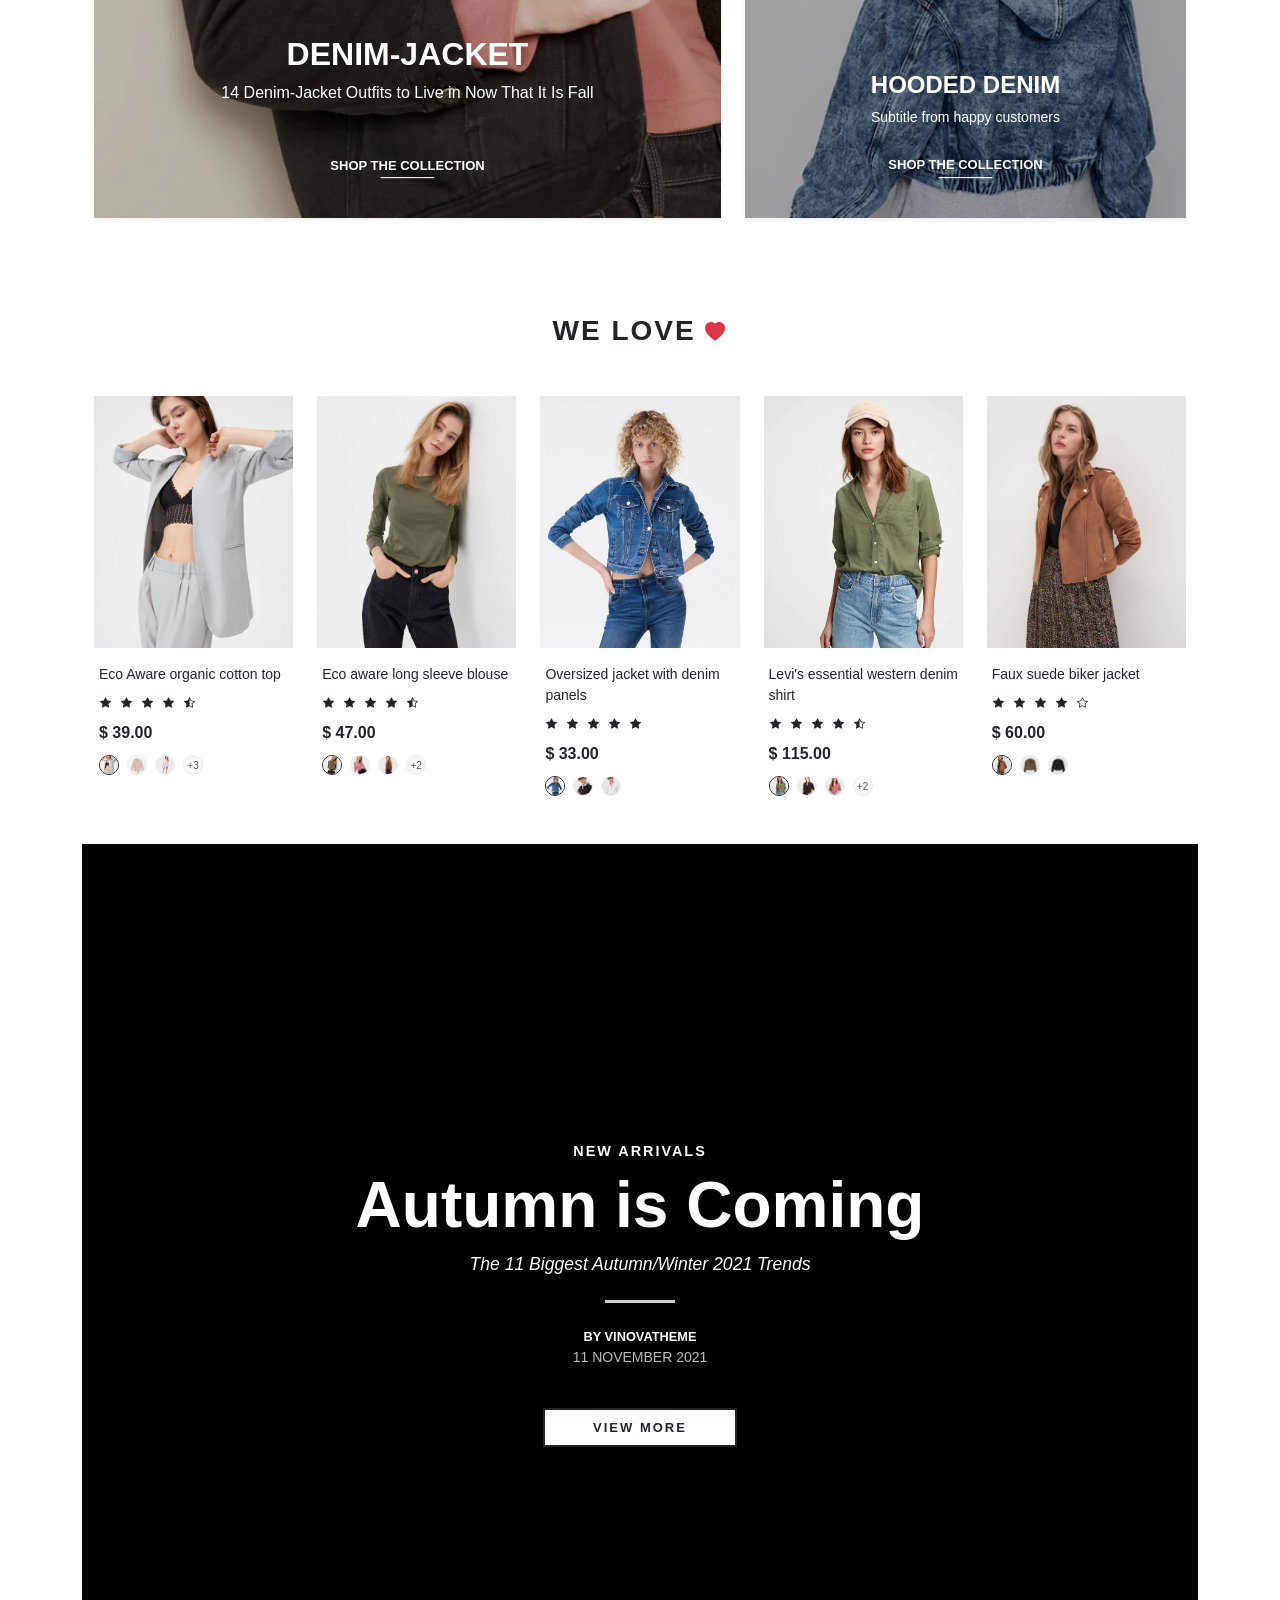
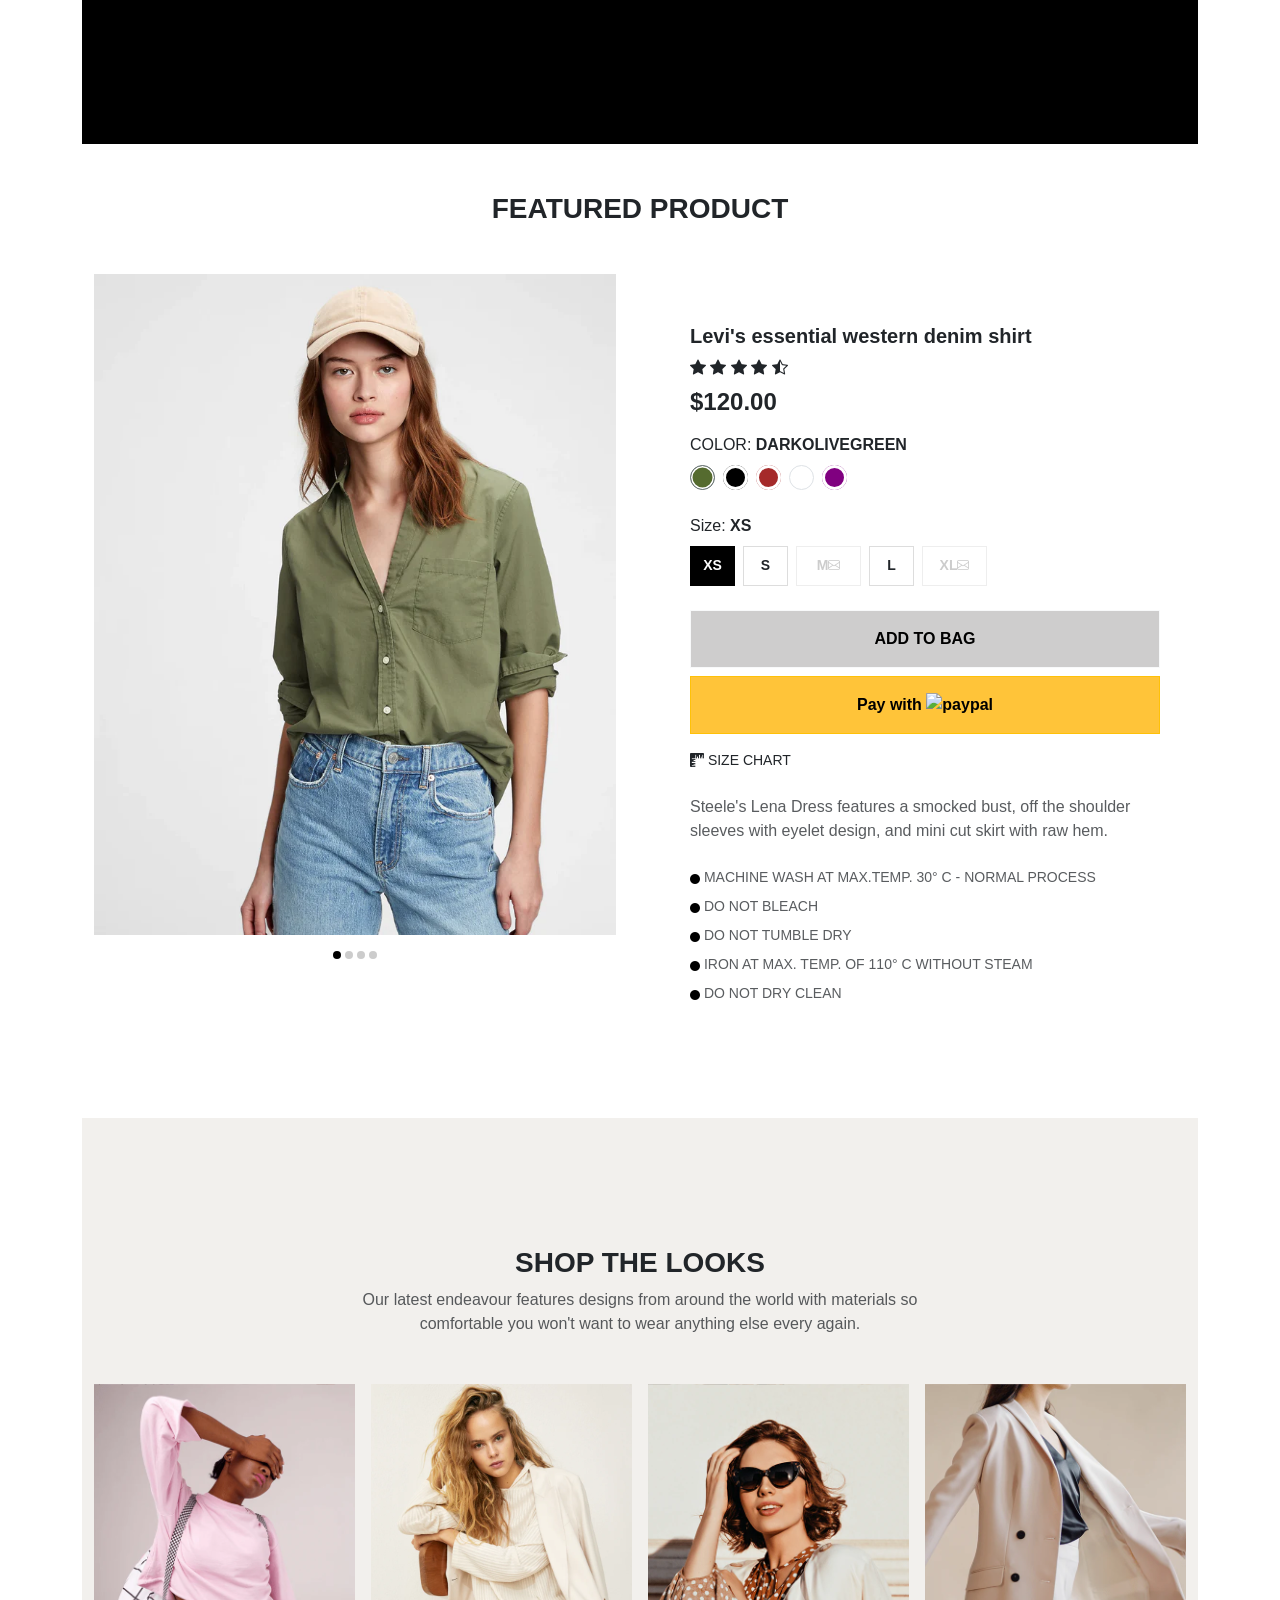
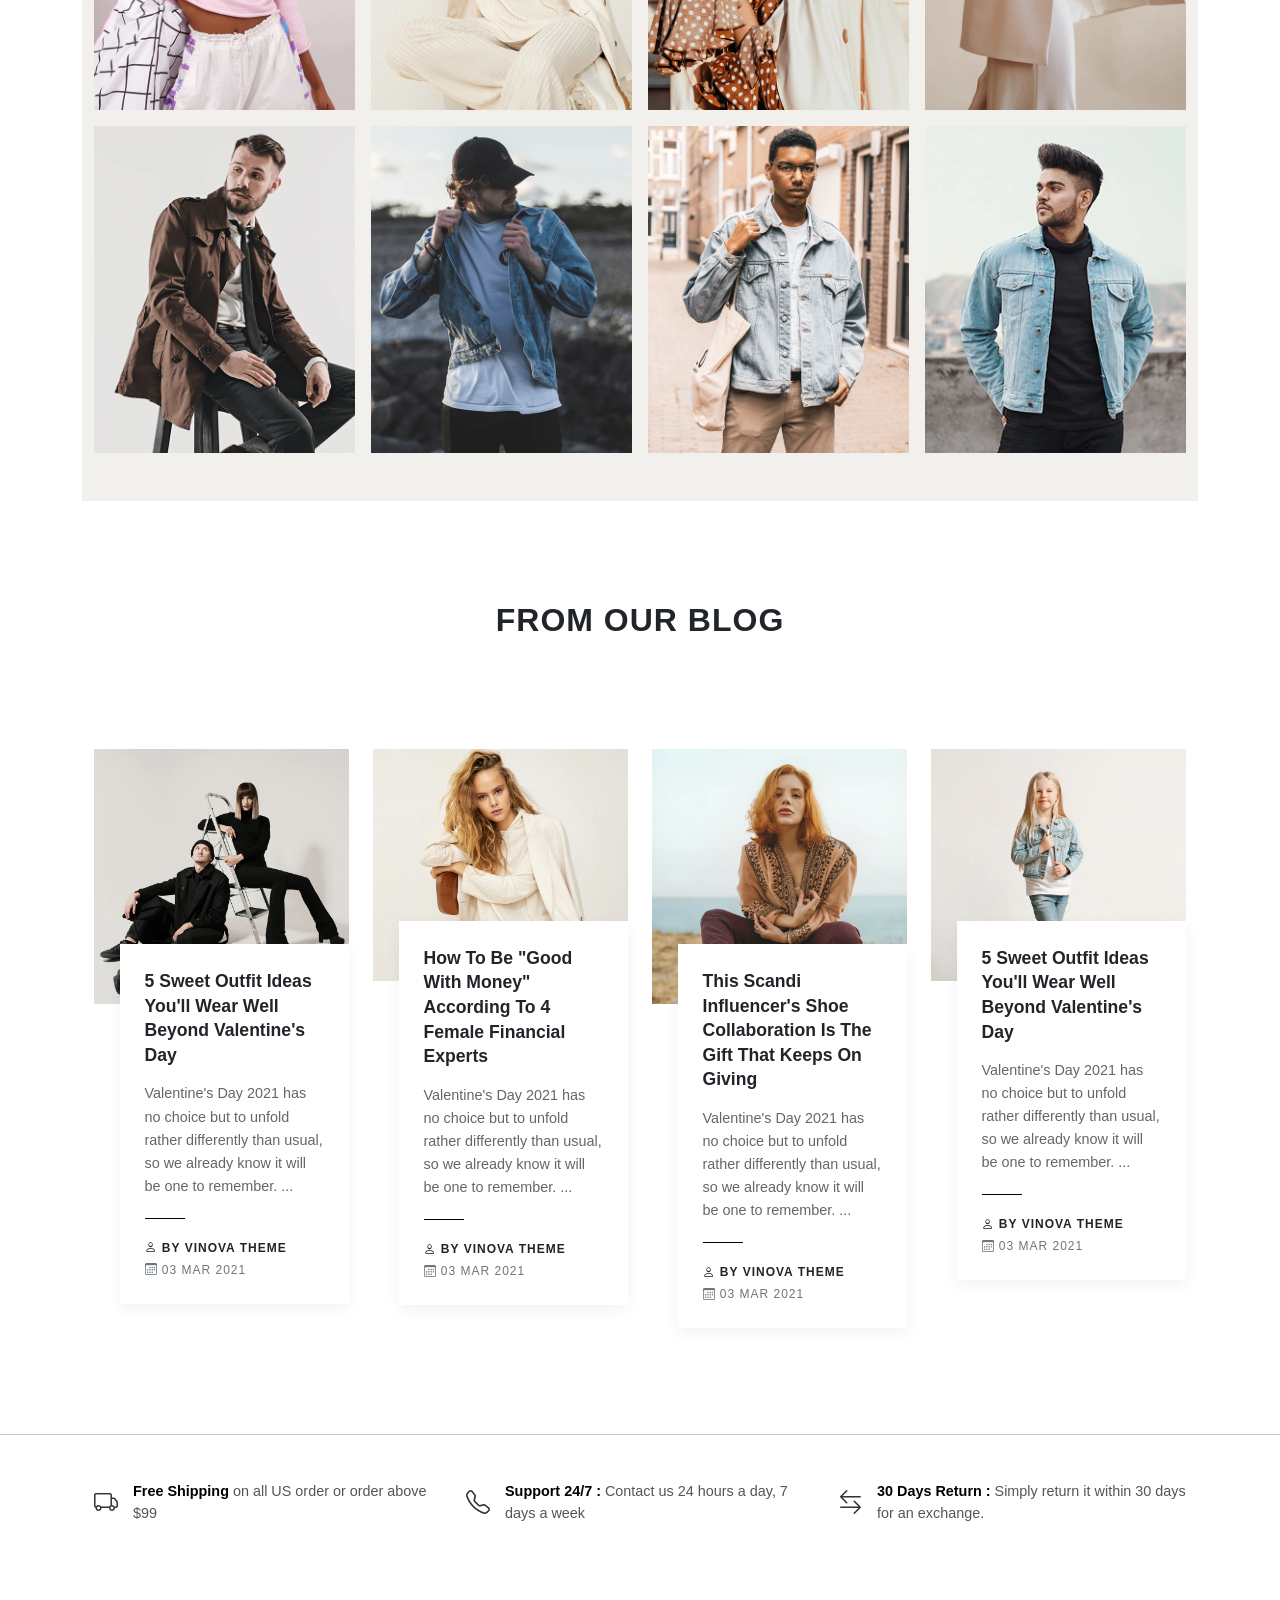
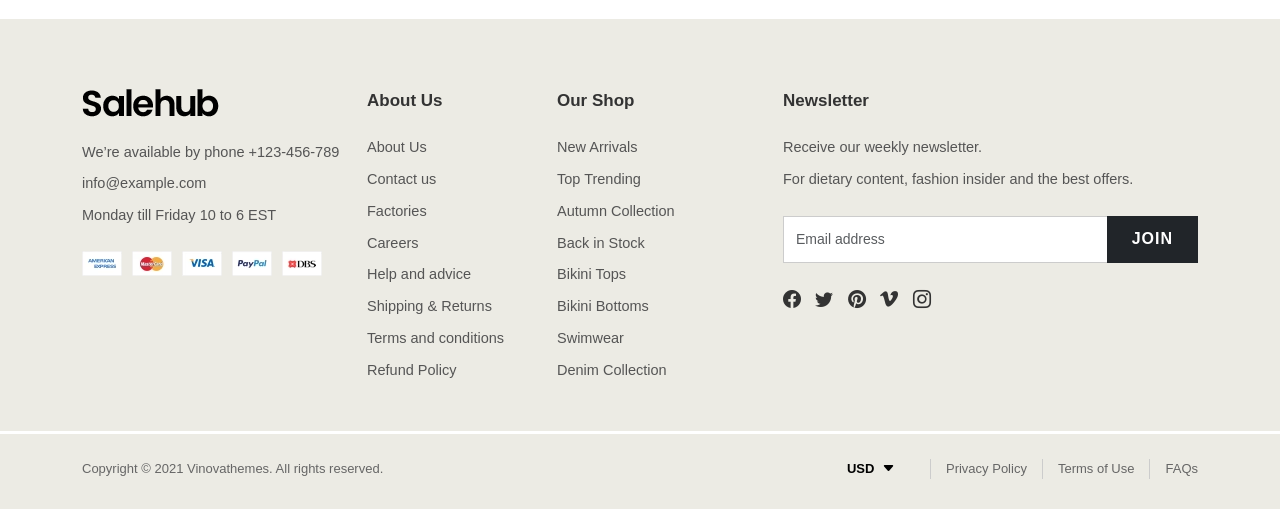
==== commit e3ea4504: "hoanthanh" ====
--- a/index.html
+++ b/index.html
@@ -9,357 +9,524 @@
     <link rel="stylesheet" href="https://cdn.jsdelivr.net/npm/bootstrap-icons@1.11.3/font/bootstrap-icons.min.css">
 </head>
 <body>
-    <header>
-        <nav>
-            <ul>
-                <li><a href="indexchat.html">Home</a></li>
-                <li><a href="#">Pages</a></li>
-                <li><a href="#">Women</a></li>
-                <li><a href="#">Men</a></li>
-                <li><a href="#">Blog</a></li>
-            </ul>
-        </nav>
-        <div class="logo">
-            <img src="public/img/logo_350x.png">
-        </div>
-        <div class="tool">
-            <p class="bi bi-search"> Search</p>
-            <p> Account</p>
-            <p class="bi bi-bag"> My Cart</p>
-            <p>0</p>
-        </div>
-        <div class="boxrun">
-            <h3>NEW COLLECTION</h3>
-            <h2>FIND YOUR</h2>
-            <h1>PERFECT</h1>
-            <P>Uncompromising in style, quality and performances</P>
-            <button><a href="#">SHOP THE COLLECTION</a></button>
-
+    <header class="container-fluid p-0 position-relative bg-white border-bottom">
+        <div class="container">
+            <div class="row align-items-center py-3">
+                
+                <nav class="col-md-5 d-none d-md-block">
+                    <ul class="nav">
+                        <li class="nav-item"><a class="nav-link text-dark px-2" href="#">Home</a></li>
+                        <li class="nav-item"><a class="nav-link text-dark px-2" href="#">Pages</a></li>
+                        <li class="nav-item"><a class="nav-link text-dark px-2" href="#">Women</a></li>
+                        <li class="nav-item"><a class="nav-link text-dark px-2" href="#">Men</a></li>
+                        <li class="nav-item"><a class="nav-link text-dark px-2" href="#">Blog</a></li>
+                    </ul>
+                </nav>
+
+                <div class="logo col-4 col-md-2 text-start text-md-center">
+                    <img src="public/img/logo_350x.png" alt="Salehub" class="img-fluid" style="max-height: 40px;">
+                </div>
+
+                <div class="tool col-8 col-md-5 d-flex justify-content-end align-items-center gap-3">
+    
+                    <!-- Search PC: Thêm d-flex và align-items-center vào thẻ bọc để icon và chữ thẳng hàng -->
+                    <div class="search-box-pc d-none d-md-flex align-items-center">
+                        <input type="text" class="search-input-pc" placeholder="Tìm kiếm...">
+                        <i class="bi bi-search fs-5 lh-1"></i> <!-- Thêm lh-1 để xóa khoảng trống thừa của icon -->
+                        <span class="d-none d-md-inline ms-1">Search</span>
+                    </div>
+
+                    <!-- Account: Ép d-flex và align-items-center để icon và chữ luôn song song -->
+                    <div class="account-link d-flex align-items-center">
+                        <i class="bi bi-person fs-4 lh-1"></i>
+                        <span class="d-none d-md-inline ms-1">Account</span>
+                    </div>
+
+                    <!-- Cart: Thêm lh-1 vào icon và chỉnh lại badge -->
+                    <div class="cart-link d-flex align-items-center">
+                        <i class="bi bi-bag fs-4 lh-1"></i>
+                        <span class="d-none d-md-inline ms-1">My Cart</span>
+                        <span class="badge bg-warning text-dark rounded-circle ms-1 d-flex align-items-center justify-content-center" style="width: 20px; height: 20px; font-size: 0.75rem;">0</span>
+                    </div>
+
+                    <!-- Nút 3 sọc: Ép d-flex để icon bên trong không bị lệch dòng -->
+                    <button class="navbar-toggler d-md-none border-0 p-0 d-flex align-items-center" type="button" data-bs-toggle="collapse" data-bs-target="#menuMobile">
+                        <i class="bi bi-list fs-1 lh-1"></i>
+                    </button>
+                    
+                </div>
+
+                <div class="collapse d-md-none col-12" id="menuMobile">
+                    <ul class="nav flex-column border-top mt-2">
+                        <li class="nav-item"><a class="nav-link text-dark py-2 border-bottom" href="#">Home</a></li>
+                        <li class="nav-item"><a class="nav-link text-dark py-2 border-bottom" href="#">Women</a></li>
+                        <li class="nav-item"><a class="nav-link text-dark py-2 border-bottom" href="#">Men</a></li>
+                    </ul>
+                </div>
+
+                <div class="col-12 d-block d-md-none mt-2">
+                    <div class="input-group">
+                        <input type="text" class="form-control" placeholder="Search...">
+                        <span class="input-group-text bg-dark text-white"><i class="bi bi-search"></i></span>
+                    </div>
+                </div>
+            </div>
+        </div>
+
+        <div class="banner-section position-relative">
+            <img src="public/img/background1.jpg" class="w-100 d-none d-md-block" style="object-fit: cover; min-height: 500px;" alt="Banner PC">
+            <img src="public/img/bn-is_4_193x142_crop_center.png" class="w-100 d-block d-md-none" style="object-fit: cover; min-height: 400px;" alt="Banner Mobile">
+            
+            <div class="boxrun boxrun-responsive position-absolute top-50 translate-middle-y text-white p-5" style="left: 10%;">
+                
+                <h3 class="fw-bold fs-6 mb-3">
+                    <span class="d-none d-md-inline">NEW COLLECTION</span> <span class="d-md-none" style="color: aliceblue;">NEW COLLECTION</span> </h3>
+
+                <h2 class="display-4 fw-bold mb-0">
+                    <span class="d-none d-md-inline">FIND YOUR</span>
+                    <span class="d-md-none">FASHION</span>
+                </h2>
+
+                <h1 class="display-1 fw-bold mb-4">
+                    <span class="d-none d-md-inline">PERFECT</span>
+                    <span class="d-md-none">GLASSES</span>
+                </h1>
+
+                <p class="fs-5 mb-4 p-desc">
+                    <span class="d-none d-md-inline">Uncompromising in style, quality and performance.</span> <span class="d-md-none">Best eyeglasses for women to channel your inner Clark Kent</span> </p>
+
+                <button class="btn btn-light rounded-0 px-4 py-2">
+                    <a href="#" class="text-decoration-none text-dark fw-bold">SHOP THE COLLECTION</a>
+                </button>
+                <div class="indicators">
+                    <span class="active"></span>
+                    <span></span>
+                    <span></span>
+                </div>
+            </div>
         </div>
     </header>
-    <div class="body">
-        <div class="phan1">
-            <div class="chude1">
-                <h3>Denim Collection</h3>
-                <p>Explore the best trends for girls and women at SaleHub! Clothes, shoes and cool accessories for a new season are available now at SaleHub online.</p>
-            </div>
-            <div class="box1">
-                <div class="box1-1">
-                    <h2>Denim-Jacket</h2>
-                    <p>14 Denim-Jacket Outfits to Live in Now That It Is Fall</p>
-                    <p>Shop the collection</p>
-                </div>
-                <div class="box1-2">
-                    <div class="box1-2-top">
-                        <h3>Denim mini skirt</h3>
-                        <p>Shop the collection</p>
-                    </div>
-                    <div class="box1-2-bot">
-                        <h3>Hooded Denim</h3>
-                        <p>Subtitle from happy customers</p>
-                        <p>Shop the collection</p>
-                    </div>
-                </div>
-            </div>
-        </div>
-        <div class="phan2">
-            <div class="chude2">
-                <h3>We Love <span class="bi bi-heart-fill fs-5"></span></h3>
-            </div>
-            <div class="box2">
-                <div class="box2-1">
-                    <img src="#1">
-                    <p><b>Eco Aware organic cotton top</b></p>
-                    <div class="danh-gia-sao">
-                        <span class="bi bi-star-fill "></span>
-                        <span class="bi bi-star-fill "></span>
-                        <span class="bi bi-star-fill "></span>
-                        <span class="bi bi-star-fill "></span>
-                        <span class="bi bi-star-half "></span>
-                    </div>
-                    <p><b>$ 39.00</b></p>
-                    <div class="icontron">
-                        <span><img src="#"></span>
-                        <span><img src="#"></span>
-                        <span><img src="#"></span>
-                    </div>
-                </div>
-                <div class="box2-2">
-                    <img src="#1">
-                    <p><b>Eco Aware organic cotton top</b></p>
-                    <div class="danh-gia-sao">
-                        <span class="bi bi-star-fill "></span>
-                        <span class="bi bi-star-fill "></span>
-                        <span class="bi bi-star-fill "></span>
-                        <span class="bi bi-star-fill "></span>
-                        <span class="bi bi-star-half "></span>
-                    </div>
-                    <p><b>$ 39.00</b></p>
-                    <div class="icontron">
-                        <span><img src="#"></span>
-                        <span><img src="#"></span>
-                        <span><img src="#"></span>
-                    </div>
-                </div>
-                <div class="box2-3">
-                    <img src="#1">
-                    <p><b>Eco Aware organic cotton top</b></p>
-                    <div class="danh-gia-sao">
-                        <span class="bi bi-star-fill "></span>
-                        <span class="bi bi-star-fill "></span>
-                        <span class="bi bi-star-fill "></span>
-                        <span class="bi bi-star-fill "></span>
-                        <span class="bi bi-star-half "></span>
-                    </div>
-                    <p><b>$ 39.00</b></p>
-                    <div class="icontron">
-                        <span><img src="#"></span>
-                        <span><img src="#"></span>
-                        <span><img src="#"></span>
-                    </div>
-                </div>
-                <div class="box2-4">
-                    <img src="#1">
-                    <p><b>Eco Aware organic cotton top</b></p>
-                    <div class="danh-gia-sao">
-                        <span class="bi bi-star-fill "></span>
-                        <span class="bi bi-star-fill "></span>
-                        <span class="bi bi-star-fill "></span>
-                        <span class="bi bi-star-fill "></span>
-                        <span class="bi bi-star-half "></span>
-                    </div>
-                    <p><b>$ 39.00</b></p>
-                    <div class="icontron">
-                        <span><img src="#"></span>
-                        <span><img src="#"></span>
-                        <span><img src="#"></span>
-                    </div>
-                </div>
-                <div class="box2-5">
-                    <img src="#1">
-                    <p><b>Eco Aware organic cotton top</b></p>
-                    <div class="danh-gia-sao">
-                        <span class="bi bi-star-fill "></span>
-                        <span class="bi bi-star-fill "></span>
-                        <span class="bi bi-star-fill "></span>
-                        <span class="bi bi-star-fill "></span>
-                        <span class="bi bi-star-half "></span>
-                    </div>
-                    <p><b>$ 39.00</b></p>
-                    <div class="icontron">
-                        <span><img src="#"></span>
-                        <span><img src="#"></span>
-                        <span><img src="#"></span>
-                    </div>
-                </div>
-            </div>
-        </div>
-        <div class="phan3">
-            <p><b>New arrivals</b></p>
-            <h2>Autumn is Coming</h2>
-            <h4>The 11 Biggest Autumn/Winter 2021 Trends</h4>
-            <p>__________</p>
-            <p><b>BY vinovatheme</b></p>
-            <p>11 NOVEMBER 2021</p>
-            <button><a href="#">VIEW MORE</a></button>
-        </div>
-        <div class="phan4">
-            <div class="chude4">
-                <h3>Featured Product</h3>
-            </div>
-            <div class="box4">
-                <div class="box4-1">
-                    <img src="#">
-                </div>
-                <div class="box4-2">
-                    <h5>Levi's essential western denim shirt</h5>
-                    <div class="danh-gia-sao">
-                        <span class="bi bi-star-fill "></span>
-                        <span class="bi bi-star-fill "></span>
-                        <span class="bi bi-star-fill "></span>
-                        <span class="bi bi-star-fill "></span>
-                        <span class="bi bi-star-half "></span>
-                    </div>
-                    <h6>$120.00</h6>
-                    <p>Color: darkolivegreen</p>
-                    <div class="d-flex gap-2">
-                        <div class="rounded-circle bg-danger" style="width:20px; height:20px;"></div>
-                        <div class="rounded-circle bg-primary" style="width:20px; height:20px;"></div>
-                        <div class="rounded-circle bg-success" style="width:20px; height:20px;"></div>
-                        <div class="rounded-circle bg-warning" style="width:20px; height:20px;"></div>
-                        <div class="rounded-circle bg-info" style="width:20px; height:20px;"></div>
-                    </div>
-                    <p>Size: XS</p>
-                    <div class="d-flex gap-2">
-                        <div class="border border-dark text-dark d-flex align-items-center justify-content-center" style="width: 30px; height: 30px;">XS</div>
-                        <div class="border border-dark text-dark d-flex align-items-center justify-content-center" style="width: 30px; height: 30px;">S</div>
-                        <div class="border border-dark text-dark d-flex align-items-center justify-content-center" style="width: 60px; height: 30px;">M<i class="bi bi-envelope-fill"></i></div>
-                        <div class="border border-dark text-dark d-flex align-items-center justify-content-center" style="width: 30px; height: 30px;">L</div>
-                        <div class="border border-dark text-dark d-flex align-items-center justify-content-center" style="width: 60px; height: 30px;">XL<i class="bi bi-envelope-fill"></i></div>
-                    </div>
-                    <button><a href="#"><p>ADD TO BAG</p></a></button><br>
-                    <button><a href="#">Pay With <img src="#"></a></button>
-                    <p><i class="bi bi-ruler-fill"></i> SIZE CHART</p>
-                    <p>Steele's Lena Dress features a smocked bust, off the shoulder sleeves with eyelet design, and mini cut skirt with raw hem.</p>
-                    <ul class="list-group list-group-flush list-unstyled" style="list-style-type: disc; padding-left: 20px;">
-                        <li>MACHINE WASH AT MAX.TEMP. 30° C - NORMAL PROCESS</li>
-                        <li>DO NOT BLEACH</li>
-                        <li>DO NOT TUMBLE DRY</li>
-                        <li>IRON AT MAX. TEMP. OF 110° C WITHOUT STEAM</li>
-                        <li>DO NOT DRY CLEAN</li>
+    <div class="body container py-5">
+        <div class="phan1 mb-5">
+            <div class="chude1 text-center mb-4">
+                <h3 class="fw-bold text-uppercase">Denim Collection</h3>
+                <p class="text-muted mx-auto" style="max-width: 600px;">Explore the best trends for girls and women at SaleHub! Clothes, shoes and cool accessories for a new season are available now at SaleHub online.</p>
+            </div>
+            <div class="row justify-content-center">
+                <div class="box1 row g-4">
+                    <div class="col-md-7">
+                        <div class="box1-1 position-relative overflow-hidden shadow-sm">
+                            <div class="content-box">
+                                <h2 class="fw-bold ">DENIM-JACKET</h2>
+                                <p class="mb-5">14 Denim-Jacket Outfits to Live in Now That It Is Fall</p>
+                                <a href="#" class="shop-link cancellink mb-0 lh-1">SHOP THE COLLECTION</a>
+                                <p class="mb-0 lh-1" style="margin-top: -15px;">______</p>
+                            </div>
+                        </div>
+                    </div>
+
+                    <div class="col-md-5 d-flex flex-column gap-4">
+                        <div class="box1-2 position-relative overflow-hidden shadow-sm flex-grow-1">
+                            <div class="content-box">
+                                <h3 class="fw-bold fs-4 mb-4">DENIM MINI SKIRT</h3>
+                                <a href="#" class="shop-link cancellink mb-0 lh-1">SHOP THE COLLECTION</a>
+                                <p class="mb-0 lh-1" style="margin-top: -15px;">______</p>
+                            </div>
+                        </div>
+                        <div class="box1-3 position-relative overflow-hidden shadow-sm flex-grow-1">
+                            <div class="content-box">
+                                <h3 class="fw-bold fs-4">HOODED DENIM</h3>
+                                <p class="small mb-4">Subtitle from happy customers</p>
+                                <a href="#" class="shop-link cancellink">SHOP THE COLLECTION</a>
+                                <p class="mb-0 lh-1" style="margin-top: -15px;">______</p>
+                            </div>
+                        </div>
+                    </div>
+                </div>
+            </div>
+        </div>
+
+        <div class="phan2 container py-5">
+            <div class="chude2 text-center mb-5">
+                <h3 class="fw-bold text-uppercase" style="letter-spacing: 2px;">We Love <span class="bi bi-heart-fill fs-5 text-danger"></span></h3>
+            </div>
+
+            <div class="box2 row row-cols-2 row-cols-md-5 g-4 text-center">
+                
+                <div class="col">
+                    <div class="box2-1 h-100">
+                        <div class="img-wrapper mb-3">
+                            <img src="public/img/1_35559729-bb4f-477a-afbb-d695451b9719_540x.jpg" class="img-fluid" alt="product">
+                        </div>
+                        <p class="mb-1 dd1" style="font-size: 14px;">Eco Aware organic cotton top</p>
+                        <div class="danh-gia-sao text-dark small mb-2 dd1">
+                            <i class="bi bi-star-fill"></i><i class="bi bi-star-fill"></i><i class="bi bi-star-fill"></i><i class="bi bi-star-fill"></i><i class="bi bi-star-half"></i>
+                        </div>
+                        <p class="fw-bold mb-2 dd1">$ 39.00</p>
+                        <div class="icontron d-flex justify-content-center gap-2 dd1">
+                            <span class="dot-color border-dark"><img src="public/img/1_35559729-bb4f-477a-afbb-d695451b9719_540x.jpg"></span>
+                            <span class="dot-color"><img src="public/img/5_bcff670c-87f8-47c7-a8f5-7aa2b3e8b472_50x50.jpg"></span>
+                            <span class="dot-color"><img src="public/img/1_5cb5d1e1-2c31-499b-9010-ccac2fecf49e_50x50.jpg"></span>
+                            <span class="dot-color text-muted d-flex align-items-center justify-content-center" style="font-size: 10px;">+3</span>
+                        </div>
+                    </div>
+                </div>
+
+                <div class="col">
+                    <div class="box2-2 h-100">
+                        <div class="img-wrapper mb-3">
+                            <img src="public/img/1_bc70b428-ba01-434a-87f7-7fc276929722_540x.jpg" class="img-fluid" alt="product">
+                        </div>
+                        <p class="mb-1 dd1" style="font-size: 14px;">Eco aware long sleeve blouse</p>
+                        <div class="danh-gia-sao text-dark small mb-2 dd1">
+                            <i class="bi bi-star-fill"></i><i class="bi bi-star-fill"></i><i class="bi bi-star-fill"></i><i class="bi bi-star-fill"></i><i class="bi bi-star-half"></i>
+                        </div>
+                        <p class="fw-bold mb-2 dd1">$ 47.00</p>
+                        <div class="icontron d-flex justify-content-center gap-2 dd1">
+                            <span class="dot-color border-dark"><img src="public/img/1_bc70b428-ba01-434a-87f7-7fc276929722_540x.jpg"></span>
+                            <span class="dot-color"><img src="public/img/5_f262bbb4-ddec-4217-8446-2ac307e0ad96_50x50.jpg"></span>
+                            <span class="dot-color"><img src="public/img/9_50x50.jpg"></span>
+                            <span class="dot-color text-muted d-flex align-items-center justify-content-center" style="font-size: 10px;">+2</span>
+                        </div>
+                    </div>
+                </div>
+
+                <div class="col">
+                    <div class="box2-3 h-100">
+                        <div class="img-wrapper mb-3">
+                            <img src="public/img/5_225b97d3-5005-45cf-b46e-3d7d6ea50d47_720x.jpg" class="img-fluid" alt="product">
+                        </div>
+                        <p class="mb-1 dd1" style="font-size: 14px;">Oversized jacket with denim panels</p>
+                        <div class="danh-gia-sao text-dark small mb-2 dd1">
+                            <i class="bi bi-star-fill"></i><i class="bi bi-star-fill"></i><i class="bi bi-star-fill"></i><i class="bi bi-star-fill"></i><i class="bi bi-star-fill"></i>
+                        </div>
+                        <p class="fw-bold mb-2 dd1">$ 33.00</p>
+                        <div class="icontron d-flex justify-content-center gap-2 dd1">
+                            <span class="dot-color border-dark"><img src="public/img/5_225b97d3-5005-45cf-b46e-3d7d6ea50d47_720x.jpg"></span>
+                            <span class="dot-color"><img src="public/img/1_e35958cd-3f41-4262-85ab-017f8a776679_50x50.jpg"></span>
+                            <span class="dot-color"><img src="public/img/1_d698b06f-6999-4580-ac7e-b27317b686f4_50x50.jpg"></span>
+                        </div>
+                    </div>
+                </div>
+
+                <div class="col">
+                    <div class="box2-4 h-100">
+                        <div class="img-wrapper mb-3">
+                            <img src="public/img/1_c0df3076-19c1-4535-a664-270cf6e05ab5_720x.jpg" class="img-fluid" alt="product">
+                        </div>
+                        <p class="mb-1 dd1" style="font-size: 14px;">Levi's essential western denim shirt</p>
+                        <div class="danh-gia-sao text-dark small mb-2 dd1">
+                            <i class="bi bi-star-fill"></i><i class="bi bi-star-fill"></i><i class="bi bi-star-fill"></i><i class="bi bi-star-fill"></i><i class="bi bi-star-half"></i>
+                        </div>
+                        <p class="fw-bold mb-2 dd1">$ 115.00</p>
+                        <div class="icontron d-flex justify-content-center gap-2 dd1">
+                            <span class="dot-color border-dark"><img src="public/img/1_c0df3076-19c1-4535-a664-270cf6e05ab5_720x.jpg"></span>
+                            <span class="dot-color"><img src="public/img/6_bcd1a33d-2c02-407b-a5a5-6c1b3e43199b_50x50.jpg"></span>
+                            <span class="dot-color"><img src="public/img/7_7d379fe4-a861-4ff4-a474-15b70e999b6a_50x50.jpg"></span>
+                            <span class="dot-color text-muted d-flex align-items-center justify-content-center" style="font-size: 10px;">+2</span>
+                        </div>
+                    </div>
+                </div>
+
+                <div class="col d-none d-md-block">
+                    <div class="box2-5 h-100">
+                        <div class="img-wrapper mb-3">
+                            <img src="public/img/1_8624266d-ffc8-44db-b030-5f62c62138d5_540x.jpg" class="img-fluid" alt="product">
+                        </div>
+                        <p class="mb-1 dd1" style="font-size: 14px;">Faux suede biker jacket</p>
+                        <div class="danh-gia-sao text-dark small mb-2 dd1">
+                            <i class="bi bi-star-fill"></i><i class="bi bi-star-fill"></i><i class="bi bi-star-fill"></i><i class="bi bi-star-fill"></i><i class="bi bi-star"></i>
+                        </div>
+                        <p class="fw-bold mb-2 dd1">$ 60.00</p>
+                        <div class="icontron d-flex justify-content-center gap-2 dd1">
+                            <span class="dot-color border-dark"><img src="public/img/1_8624266d-ffc8-44db-b030-5f62c62138d5_540x.jpg"></span>
+                            <span class="dot-color"><img src="public/img/4_134c3653-e3f1-4c43-8367-086c066c1762_50x50.jpg"></span>
+                            <span class="dot-color"><img src="public/img/6_357432d4-bdfd-446f-aaff-fd28dbba3109_50x50.jpg"></span>
+                        </div>
+                    </div>
+                </div>
+
+            </div>
+        </div>
+        <div class="phan3 position-relative overflow-hidden d-flex align-items-center justify-content-center text-center text-white">
+            <video autoplay muted loop playsinline class="video-background">
+                <source src="public/img/video.mp4" type="video/mp4">
+                Your browser does not support the video tag.
+            </video>
+            
+            <div class="overlay-video"></div>
+
+            <div class="content-banner position-relative">
+                <p class="text-uppercase fw-bold mb-1" style="letter-spacing: 2px; font-size: 0.9rem;">New arrivals</p>
+                <h2 class="display-3 fw-bold mb-0">Autumn is Coming</h2>
+                <h4 class="fw-light mt-2" style="font-style: italic;">The 11 Biggest Autumn/Winter 2021 Trends</h4>
+                <div class="line-separator my-4"></div>
+                <p class="text-uppercase fw-bold mb-0" style="font-size: 0.8rem;">BY vinovatheme</p>
+                <p class="small text-light opacity-75">11 NOVEMBER 2021</p>
+                <a href="#" class="btn btn-outline-dark btn-view-more px-5 py-2 mt-4 text-uppercase viewhover1" style="background-color: #ffffff;"><b>View More</b></a>
+            </div>
+        </div>
+
+        <div class="phan4 container py-5">
+            <div class="chude4 text-center mb-5">
+                <h3 class="text-uppercase fw-bold">Featured Product</h3>
+            </div>
+            
+            <div class="row box4 g-5 align-items-start">
+                <div class="col-md-6 box4-1">
+                    <div class="product-img-wrapper text-center">
+                        <img src="public/img/1_c0df3076-19c1-4535-a664-270cf6e05ab5_720x.jpg" class="img-fluid" alt="Product">
+                        <div class="dots mt-3 d-flex justify-content-center gap-1">
+                            <span class="dot active"></span>
+                            <span class="dot"></span><span class="dot"></span><span class="dot"></span>
+                        </div>
+                    </div>
+                </div>
+
+                <div class="col-md-6 box4-2">
+                    <h5 class="fw-bold">Levi's essential western denim shirt</h5>
+                    <div class="danh-gia-sao mb-2">
+                        <span class="bi bi-star-fill"></span>
+                        <span class="bi bi-star-fill"></span>
+                        <span class="bi bi-star-fill"></span>
+                        <span class="bi bi-star-fill"></span>
+                        <span class="bi bi-star-half"></span>
+                    </div>
+                    <h6 class="fs-4 fw-bold mb-3">$120.00</h6>
+                    
+                    <p class="mb-2">COLOR: <strong>DARKOLIVEGREEN</strong></p>
+                    <div class="d-flex gap-2 mb-4">
+                        <div class="rounded-circle border border-secondary" style="width:25px; height:25px; background: darkolivegreen; cursor: pointer;box-shadow: inset 0 0 0 1.5px white;"></div>
+                        <div class="rounded-circle" style="width:25px; height:25px; background: #000; cursor: pointer; box-shadow: inset 0 0 0 3px white;"></div>
+                        <div class="rounded-circle" style="width:25px; height:25px; background: brown; cursor: pointer; box-shadow: inset 0 0 0 3px white;"></div>
+                        <div class="rounded-circle border" style="width:25px; height:25px; background: #fff; cursor: pointer; box-shadow: inset 0 0 0 3px white;"></div>
+                        <div class="rounded-circle" style="width:25px; height:25px; background: purple; cursor: pointer; box-shadow: inset 0 0 0 3px white;"></div>
+                    </div>
+
+                    <p class="mb-2">Size: <strong>XS</strong></p>
+                    <div class="d-flex gap-2 mb-4">
+                        <div class="size-box active">XS</div>
+                        <div class="size-box">S</div>
+                        <div class="size-box disabled">M <i class="bi bi-envelope small"></i></div>
+                        <div class="size-box">L</div>
+                        <div class="size-box disabled">XL <i class="bi bi-envelope small"></i></div>
+                    </div>
+
+                    <div class="d-grid gap-2 mb-3">
+                        <button class="btn btn-light py-3 fw-bold rounded-0 addtobag" style="background-color: #cecdcd;">ADD TO BAG</button>
+                        <button class="btn btn-warning py-3 fw-bold rounded-0" style="background-color: #ffc439;">
+                            Pay with <img src="https://upload.wikimedia.org/wikipedia/commons/b/b5/PayPal.svg" width="60" alt="paypal">
+                        </button>
+                    </div>
+
+                    <p class="small cursor-pointer mb-4"><i class="bi bi-rulers"></i> SIZE CHART</p>
+                    
+                    <p class="text-muted mb-4">Steele's Lena Dress features a smocked bust, off the shoulder sleeves with eyelet design, and mini cut skirt with raw hem.</p>
+                    
+                    <ul class="list-unstyled product-details small text-muted">
+                        <li class="mb-2"><i class="bi bi-circle-fill" style="color: #000; font-size: 10px;"></i>  MACHINE WASH AT MAX.TEMP. 30° C - NORMAL PROCESS</li>
+                        <li class="mb-2"><i class="bi bi-circle-fill" style="color: #000; font-size: 10px;"></i>  DO NOT BLEACH</li>
+                        <li class="mb-2"><i class="bi bi-circle-fill" style="color: #000; font-size: 10px;"></i>  DO NOT TUMBLE DRY</li>
+                        <li class="mb-2"><i class="bi bi-circle-fill" style="color: #000; font-size: 10px;"></i>  IRON AT MAX. TEMP. OF 110° C WITHOUT STEAM</li>
+                        <li class="mb-2"><i class="bi bi-circle-fill" style="color: #000; font-size: 10px;"></i>  DO NOT DRY CLEAN</li>
                     </ul>
                 </div>
             </div>
         </div>
-        <div class="phan5">
-            <div class="chude5">
-                <h3>Shop The Looks</h3>
-                <p>Our latest endeavour features designs from around the world with materials so comfortable you won't want to wear anything else every again.</p>
-            </div>
-            <div class="box5">
-                <div class="boxtop">
-                    <span><img src="#"></span>
-                    <span><img src="#"></span>
-                    <span><img src="#"></span>
-                    <span><img src="#"></span>
-                </div>
-                <div class="boxbot">
-                    <span><img src="#"></span>
-                    <span><img src="#"></span>
-                    <span><img src="#"></span>
-                    <span><img src="#"></span>
-                </div>
-            </div>
-        </div>
-        <div class="phan6">
-            <div class="chude6">
-                <h3>From Our Blog</h3>
-            </div>
-            <div class="box6">
-                <div class="box6-1">
-                    <img src="#">
+
+        <div class="phan5 bg-light py-5">
+            <div class="container">
+                <div class="chude5 text-center mb-5">
+                    <h3 class="text-uppercase fw-bold" style="padding-top: 80px;">Shop The Looks</h3>
+                    <p class="text-muted mx-auto" style="max-width: 600px;">Our latest endeavour features designs from around the world with materials so comfortable you won't want to wear anything else every again.</p>
+                </div>
+                
+                <div class="row g-3">
+                    <div class="col-6 col-md-3"><div class="look-img" style="background-image: url('public/img/lb-1_88ecbdcc-c1c6-47af-9cb5-1f21ebae7c4c_720x.png');"></div></div>
+                    <div class="col-6 col-md-3"><div class="look-img" style="background-image: url('public/img/blog-2_900x.png');"></div></div>
+                    <div class="col-6 col-md-3"><div class="look-img" style="background-image: url('public/img/lb-3_243a2a47-8869-47c2-a1b7-ea9163d96e52_720x.png');"></div></div>
+                    <div class="col-6 col-md-3"><div class="look-img" style="background-image: url('public/img/lb-4_d1d516ae-775a-453a-a97b-84c9e80f69cd_720x.png');"></div></div>
+                    <div class="col-6 col-md-3"><div class="look-img" style="background-image: url('public/img/lb-5_fbd8fa3f-d8a8-4ef1-a023-c348c802ad38_720x.png');"></div></div>
+                    <div class="col-6 col-md-3"><div class="look-img" style="background-image: url('public/img/lb-6_a88c6dc9-2f7b-4020-96b1-f01cd6593323_720x.png');"></div></div>
+                    <div class="col-6 col-md-3"><div class="look-img" style="background-image: url('public/img/lb-7_177acd91-0dbb-4e63-8fe7-2311d1c193e8_720x.png');"></div></div>
+                    <div class="col-6 col-md-3"><div class="look-img" style="background-image: url('public/img/img-12-1_1920x1920.jpg');"></div></div>
+                </div>
+            </div>
+        </div>
+
+        <script src="https://cdn.jsdelivr.net/npm/bootstrap@5.3.0/dist/js/bootstrap.bundle.min.js"></script>
+        <style>
+            body { font-family: 'Arial', sans-serif; background-color: #fff; }
+            .box6 { padding: 60px 0; }
+            .section-title { font-weight: 800; text-align: center; margin-bottom: 50px; letter-spacing: 1px; }
+            
+            /* Tạo hiệu ứng thẻ nội dung đè lên ảnh */
+            .box6 > div { position: relative; margin-bottom: 30px; }
+            .box6 img { width: 100%; display: block; }
+            
+            /* Custom nội dung giống ảnh */
+            [class*="box6-"][class$="nd"] {
+                background: white;
+                padding: 25px;
+                width: 90%;
+                margin-top: -60px; /* Đẩy nội dung lên đè ảnh */
+                margin-left: auto;
+                position: relative;
+                z-index: 10;
+                box-shadow: 0 5px 15px rgba(0,0,0,0.05);
+            }
+
+            h4 { font-size: 1.1rem; font-weight: bold; line-height: 1.4; margin-bottom: 15px; }
+            .excerpt { font-size: 0.9rem; color: #666; line-height: 1.6; }
+            .divider { border: none; border-top: 1px solid #000; width: 40px; margin: 20px 0; }
+            .author-info { font-size: 0.75rem; letter-spacing: 1px; }
+            
+            /* Footer section */
+            .endbody { padding: 30px 0; font-size: 0.9rem; color: #555; }
+            .endbody i { font-size: 1.5rem; margin-right: 15px; color: #333; }
+            .endbody b { color: #000; }
+        </style>
+        <div class="phan6 container">
+            <h2 class="section-title" style="padding-top: 100px ;">FROM OUR BLOG</h2>
+            
+            <div class="row box6">
+                <div class="col-md-3 box6-1">
+                    <img src="public/img/blog-1_900x.png">
                     <div class="box6-1nd">
-                        <h4>5 Sweet ideas...</h4>
-                        <p>Valentine...</p>
-                        <p>__________</p>
-                        <p class="bi bi-person"> <b>BY VINOVA THEME</b></p>
-                        <p class="text-secondary d-flex align-items-center gap-1">
-                            <i class="bi bi-calendar3"></i> 
-                            <span>03 MAR 2021</span>
-                        </p>
-                    </div>
-                </div>
-                <div class="box6-2">
-                    <img src="#">
+                        <h4>5 Sweet Outfit Ideas You'll Wear Well Beyond Valentine's Day</h4>
+                        <p class="excerpt">Valentine's Day 2021 has no choice but to unfold rather differently than usual, so we already know it will be one to remember. ...</p>
+                        <div class="divider"></div>
+                        <p class="author-info mb-1"><i class="bi bi-person"></i> <b>BY VINOVA THEME</b></p>
+                        <p class="author-info text-secondary mb-0"><i class="bi bi-calendar3"></i> 03 MAR 2021</p>
+                    </div>
+                </div>
+
+                <div class="col-md-3 box6-2 d-none d-md-block">
+                    <img class="cutfoot" src="public/img/blog-2_900x.png">
                     <div class="box6-2nd">
-                        <h4>5 Sweet ideas...</h4>
-                        <p>Valentine...</p>
-                        <p>__________</p>
-                        <p class="bi bi-person"> <b>BY VINOVA THEME</b></p>
-                        <p class="text-secondary d-flex align-items-center gap-1">
-                            <i class="bi bi-calendar3"></i> 
-                            <span>03 MAR 2021</span>
-                        </p>
-                    </div>
-                </div>
-                <div class="box6-3">
-                    <img src="#">
+                        <h4>How To Be "Good With Money" According To 4 Female Financial Experts</h4>
+                        <p class="excerpt">Valentine's Day 2021 has no choice but to unfold rather differently than usual, so we already know it will be one to remember. ...</p>
+                        <div class="divider"></div>
+                        <p class="author-info mb-1"><i class="bi bi-person"></i> <b>BY VINOVA THEME</b></p>
+                        <p class="author-info text-secondary mb-0"><i class="bi bi-calendar3"></i> 03 MAR 2021</p>
+                    </div>
+                </div>
+
+                <div class="col-md-3 box6-3 d-none d-md-block">
+                    <img src="public/img/blog-3_900x.png">
                     <div class="box6-3nd">
-                        <h4>5 Sweet ideas...</h4>
-                        <p>Valentine...</p>
-                        <p>__________</p>
-                        <p class="bi bi-person"> <b>BY VINOVA THEME</b></p>
-                        <p class="text-secondary d-flex align-items-center gap-1">
-                            <i class="bi bi-calendar3"></i> 
-                            <span>03 MAR 2021</span>
-                        </p>
-                    </div>
-                </div>
-                <div class="box6-4">
-                    <img src="#">
+                        <h4>This Scandi Influencer's Shoe Collaboration Is The Gift That Keeps On Giving</h4>
+                        <p class="excerpt">Valentine's Day 2021 has no choice but to unfold rather differently than usual, so we already know it will be one to remember. ...</p>
+                        <div class="divider"></div>
+                        <p class="author-info mb-1"><i class="bi bi-person"></i> <b>BY VINOVA THEME</b></p>
+                        <p class="author-info text-secondary mb-0"><i class="bi bi-calendar3"></i> 03 MAR 2021</p>
+                    </div>
+                </div>
+
+                <div class="col-md-3 box6-4 d-none d-md-block">
+                    <img class="cutfoot" src="public/img/blog-4_900x.png">
                     <div class="box6-4nd">
-                        <h4>5 Sweet ideas...</h4>
-                        <p>Valentine...</p>
-                        <p>__________</p>
-                        <p class="bi bi-person"> <b>BY VINOVA THEME</b></p>
-                        <p class="text-secondary d-flex align-items-center gap-1">
-                            <i class="bi bi-calendar3"></i> 
-                            <span>03 MAR 2021</span>
-                        </p>
-                    </div>
-                </div>
-            </div>
-        </div>
-        <hr>
-        <div class="endbody">
-            <div class="ndk1">
-                <p class="bi bi-truck"> <b>Free Shipping</b> on all US order or order above $99</p>
-            </div>
-            <div class="ndk2">
-                <p class="bi bi-telephone"> <b>Support 24/7 :</b> Contact us 24 hours a day, 7 days a week</p>
-            </div>
-            <div class="ndk3">
-                <p class="bi-arrow-left-right"> <b>30 Days Return :</b> Simply return it within 30 days for an exchange.</p>
+                        <h4>5 Sweet Outfit Ideas You'll Wear Well Beyond Valentine's Day</h4>
+                        <p class="excerpt">Valentine's Day 2021 has no choice but to unfold rather differently than usual, so we already know it will be one to remember. ...</p>
+                        <div class="divider"></div>
+                        <p class="author-info mb-1"><i class="bi bi-person"></i> <b>BY VINOVA THEME</b></p>
+                        <p class="author-info text-secondary mb-0"><i class="bi bi-calendar3"></i> 03 MAR 2021</p>
+                    </div>
+                </div>
+            </div>
+
+            <hr>
+
+            <div class="row endbody text-center text-md-start">
+                <div class="col-md-4 ndk1 mb-3">
+                    <div class="d-flex align-items-center justify-content-center justify-content-md-start">
+                        <i class="bi bi-truck"></i>
+                        <span><b>Free Shipping</b> on all US order or order above $99</span>
+                    </div>
+                </div>
+                <div class="col-md-4 ndk2 mb-3">
+                    <div class="d-flex align-items-center justify-content-center justify-content-md-start">
+                        <i class="bi bi-telephone"></i>
+                        <span><b>Support 24/7 :</b> Contact us 24 hours a day, 7 days a week</span>
+                    </div>
+                </div>
+                <div class="col-md-4 ndk3 mb-3">
+                    <div class="d-flex align-items-center justify-content-center justify-content-md-start">
+                        <i class="bi bi-arrow-left-right"></i>
+                        <span><b>30 Days Return :</b> Simply return it within 30 days for an exchange.</span>
+                    </div>
+                </div>
             </div>
         </div>
     </div>
-    <footer>
-        <div class="noidungtren">
-            <div class="cot1">
-                <img class="mb-3" src="public/img/logo_350x.png">
-                <p>We’re available by phone +123-456-789</p>
-                <p>info@example.com</p>
-                <p>Monday till Friday 10 to 6 EST</p>
-                <img src="#">
-            </div>
-            <div class="cot2">
-                <h4 class="mb-3 fw-bold">About Us</h4>
-                <p class="mb-3">About Us</p>
-                <p class="mb-3">Contact us</p>
-                <p class="mb-3">Factories</p>
-                <p class="mb-3">Careers</p>
-                <p class="mb-3">Help and advice</p>
-                <p class="mb-3">Shipping & Returns</p>
-                <p class="mb-3">Terms and conditions</p>
-                <p class="mb-3">Refund Policy</p>
-            </div>
-            <div class="cot3">
-                <h4 class="mb-3 fw-bold">Our Shop</h4>
-                <p class="mb-3">New Arrivals</p>
-                <p class="mb-3">Top Trending</p>
-                <p class="mb-3">Autumn Collection</p>
-                <p class="mb-3">Back in Stock</p>
-                <p class="mb-3">Bikini Tops</p>
-                <p class="mb-3">Bikini Bottoms</p>
-                <p class="mb-3">Swimwear</p>
-                <p class="mb-3">Denim Collection</p>
-            </div>
-            <div class="cot4">
-                <h4 class="mb-3 fw-bold">Newsletter</h4>
-                <p class="mb-3">Receive our weekly newsletter.</p>
-                <p class="mb-3">For dietary content, fashion insider and the best offers.</p>
-                <div class="input-group mb-3">
-                    <input type="email"placeholder="Email address">
-                    <button class="btn btn-primary bg-dark" type="button">Join</button>
-                </div>
-                <div class="logo123 mb-3">
-                    <span class="bi bi-facebook "></span>
-                    <span class="bi bi-twitter "></span>
-                    <span class="bi bi-pinterest "></span>
-                    <span class="bi bi-vimeo "></span>
-                    <span class="bi bi-instagram "></span>
-                </div>
-            </div>
-        </div>
-        <hr class="border-white opacity-100">
-        <div class="noidungduoi">
-            <div class="noidung1">Copyright © 2021 Vinovathemes. All rights reserved.</div>
-            <div class="noidung2">
-                <div class="d-flex align-items-center gap-2 text-secondary">
-                <span>USD</span>
-                <span class="border-start ps-2">Privacy Policy</span>
-                <span class="border-start ps-2">Terms of Use</span>
-                <span class="border-start ps-2">FAQs</span>
+    <footer class="footer-section">
+        <div class="container">
+            <div class="noidungtren row">
+                <div class="cot1 col-12 col-md-6 col-lg-3">
+                    <img class="footer-logo" src="public/img/logo_350x.png" alt="Salehub">
+                    <p>We’re available by phone +123-456-789</p>
+                    <p>info@example.com</p>
+                    <p>Monday till Friday 10 to 6 EST</p>
+                    <div class="payment-icons mt-4">
+                        <img src="public/img/paypal_240x.png" alt="Payment">
+                    </div>
+                </div>
+
+                <div class="cot2 col-6 col-md-3 col-lg-2">
+                    <h4 class="footer-heading">About Us</h4>
+                    <p>About Us</p>
+                    <p>Contact us</p>
+                    <p>Factories</p>
+                    <p>Careers</p>
+                    <p>Help and advice</p>
+                    <p>Shipping & Returns</p>
+                    <p>Terms and conditions</p>
+                    <p>Refund Policy</p>
+                </div>
+
+                <div class="cot3 col-6 col-md-3 col-lg-2">
+                    <h4 class="footer-heading">Our Shop</h4>
+                    <p>New Arrivals</p>
+                    <p>Top Trending</p>
+                    <p>Autumn Collection</p>
+                    <p>Back in Stock</p>
+                    <p>Bikini Tops</p>
+                    <p>Bikini Bottoms</p>
+                    <p>Swimwear</p>
+                    <p>Denim Collection</p>
+                </div>
+
+                <div class="cot4 col-12 col-lg-5 ps-lg-5">
+                    <h4 class="footer-heading">Newsletter</h4>
+                    <p>Receive our weekly newsletter.</p>
+                    <p>For dietary content, fashion insider and the best offers.</p>
+                    <div class="newsletter-form input-group">
+                        <input type="email" class="form-control shadow-none" placeholder="Email address">
+                        <button class="btn btn-dark fw-bold px-4 join1" type="button">Join</button>
+                    </div>
+                    <div class="social-links mt-4">
+                        <span class="bi bi-facebook" style="margin-right:  10px;"></span>
+                        <span class="bi bi-twitter" style="margin-right:  10px;"></span>
+                        <span class="bi bi-pinterest" style="margin-right:  10px;"></span>
+                        <span class="bi bi-vimeo" style="margin-right:  10px;"></span>
+                        <span class="bi bi-instagram" style="margin-right:  10px;"></span>
+                    </div>
+                </div>
+            </div>
+
+            <hr class="footer-divider">
+
+            <div class="noidungduoi d-flex flex-column flex-md-row justify-content-between align-items-center">
+                <div class="noidung1 mb-3 mb-md-0">
+                    Copyright © 2021 Vinovathemes. All rights reserved.
+                </div>
+                <div class="noidung2">
+                    <div class="footer-bottom-links d-flex align-items-center">
+                        <span class="currency">USD <i class="bi bi-caret-down-fill ms-1"></i></span>
+                        <span class="link-item">Privacy Policy </span>
+                        <span class="link-item">Terms of Use </span>
+                        <span class="link-item">FAQs </span>
+                    </div>
                 </div>
             </div>
         </div>
--- a/public/css/effect.css
+++ b/public/css/effect.css
@@ -8,33 +8,32 @@
     font-weight: 500;
     font-size: 14px;
 }
-:root {
-  /* Định nghĩa ảnh cho PC ở đây */
-  --bg-url: url('../img/background1.jpg');
-}
-
-@media (max-width: 768px) {
-  :root {
-    /* Chỉ cần đổi link ảnh cho Mobile ở đây */
-    --bg-url: url('../img/bn-is_4_193x142_crop_center.png');
-  }
-}
-
-.boxrun {
-  margin: 0;
-  min-height: 100vh;
-  /* Sử dụng biến đã định nghĩa */
-  background-image: var(--bg-url);
-  
-  /* Các thuộc tính quan trọng để ảnh không bị vỡ/méo */
-  background-position: center;
-  background-size: cover;
-  background-repeat: no-repeat;
-  background-attachment: fixed; /* Giữ ảnh cố định khi cuộn */
-  
-  /* Thêm transition để chuyển cảnh mượt hơn khi xoay màn hình */
-  transition: background-image 0.4s ease-in-out;
-}
+
+.banner-mobile {
+            width: 100%;
+            height: 70vh; /* Chiều cao chiếm 70% màn hình điện thoại */
+            object-fit: cover; /* Cắt ảnh thông minh, không làm móp ảnh */
+            object-position: center; /* Luôn lấy tâm ảnh */
+        }
+
+        @media (min-width: 768px) {
+            .banner-pc {
+                width: 100%;
+                min-height: 500px;
+                object-fit: cover;
+            }
+        }
+        
+        /* Điều chỉnh chữ trên mobile để không đè hết ảnh */
+        @media (max-width: 767px) {
+            .boxrun {
+                left: 5% !important;
+                width: 90%;
+                text-align: center;
+            }
+            .display-1 { font-size: 3rem !important; }
+            .display-4 { font-size: 1.5rem !important; }
+        }
 
 /* Hiệu ứng cho khối boxrun */
 .boxrun {
@@ -534,4 +533,86 @@
     right: 50%;
     margin-left: -50vw !important;
     margin-right: -50vw !important;
+}
+/* --- SEARCH PC --- */
+.search-input-pc {
+    width: 0;
+    opacity: 0;
+    border: none;
+    border-bottom: 1px solid #000;
+    transition: 0.4s;
+    outline: none;
+    background: transparent;
+}
+.search-box-pc:hover .search-input-pc,
+.search-input-pc:focus {
+    width: 180px;
+    opacity: 1;
+    margin-right: 10px;
+}
+
+/* --- RESPONSIVE MOBILE --- */
+@media (max-width: 767.98px) {
+    .navbar-toggler:focus {
+        box-shadow: none;
+    }
+
+    .boxrun-responsive {
+        left: 0 !important;
+        width: 100% !important;
+        text-align: center !important;
+        padding: 0 15px !important;
+    }
+
+    /* Tối ưu lại font chữ Mobile cho text mới */
+    .boxrun-responsive h1 { font-size: 2.5rem !important; margin-bottom: 10px !important; }
+    .boxrun-responsive h2 { font-size: 1.2rem !important; }
+    .boxrun-responsive h3 { color: #ffc107 !important; } /* Ví dụ: Làm nổi bật chữ SALE trên mobile */
+    
+    .p-desc {
+        font-size: 0.9rem !important;
+        line-height: 1.4;
+    }
+}
+@media (max-width: 767.98px) {
+    .boxrun-responsive {
+        /* Thay vì căn giữa, ta ép nó về trái */
+        text-align: left !important; 
+        
+        /* Giữ nguyên vị trí cách lề trái 10% giống PC hoặc tùy chỉnh */
+        left: 10% !important; 
+        width: 80% !important;
+        padding: 0 !important;
+    }
+}
+/*----------------------------------------------------------------------------------*/
+/*----------------------------------------------------------------------------------*/
+.viewhover1:hover::after {
+    content: " →"; /* Thay đổi ký tự mũi tên bạn muốn ở đây */
+    display: inline-block;
+    margin-left: 5px; /* Tạo khoảng cách nhỏ với chữ phía trước */
+}
+.join1:hover::after {
+    content: " →"; /* Thay đổi ký tự mũi tên bạn muốn ở đây */
+    display: inline-block;
+    margin-left: 5px; /* Tạo khoảng cách nhỏ với chữ phía trước */
+}
+.addtobag:hover {
+    color: #ffffff !important;           /* Chữ của cả nút chuyển sang màu trắng */
+    background-color: #000000 !important; /* Nền của cả nút chuyển sang màu đen */
+    border-color: #000000 !important;     /* Viền nút chuyển sang màu đen (nếu có) */
+}
+
+/* 2. Riêng phần này chỉ để gọi mũi tên xuất hiện phía sau */
+.addtobag:hover::after {
+    content: " →";
+    display: inline-block;
+    margin-left: 5px; /* Khoảng cách giữa chữ gốc và mũi tên */
+}
+.cot2 p:hover, 
+.cot3 p:hover, 
+.link-item:hover {
+    text-decoration: underline;
+    cursor: pointer; /* Biến con trỏ thành hình bàn tay */
+    color: #000;      /* Có thể đổi màu chữ khi hover nếu muốn */
 }
